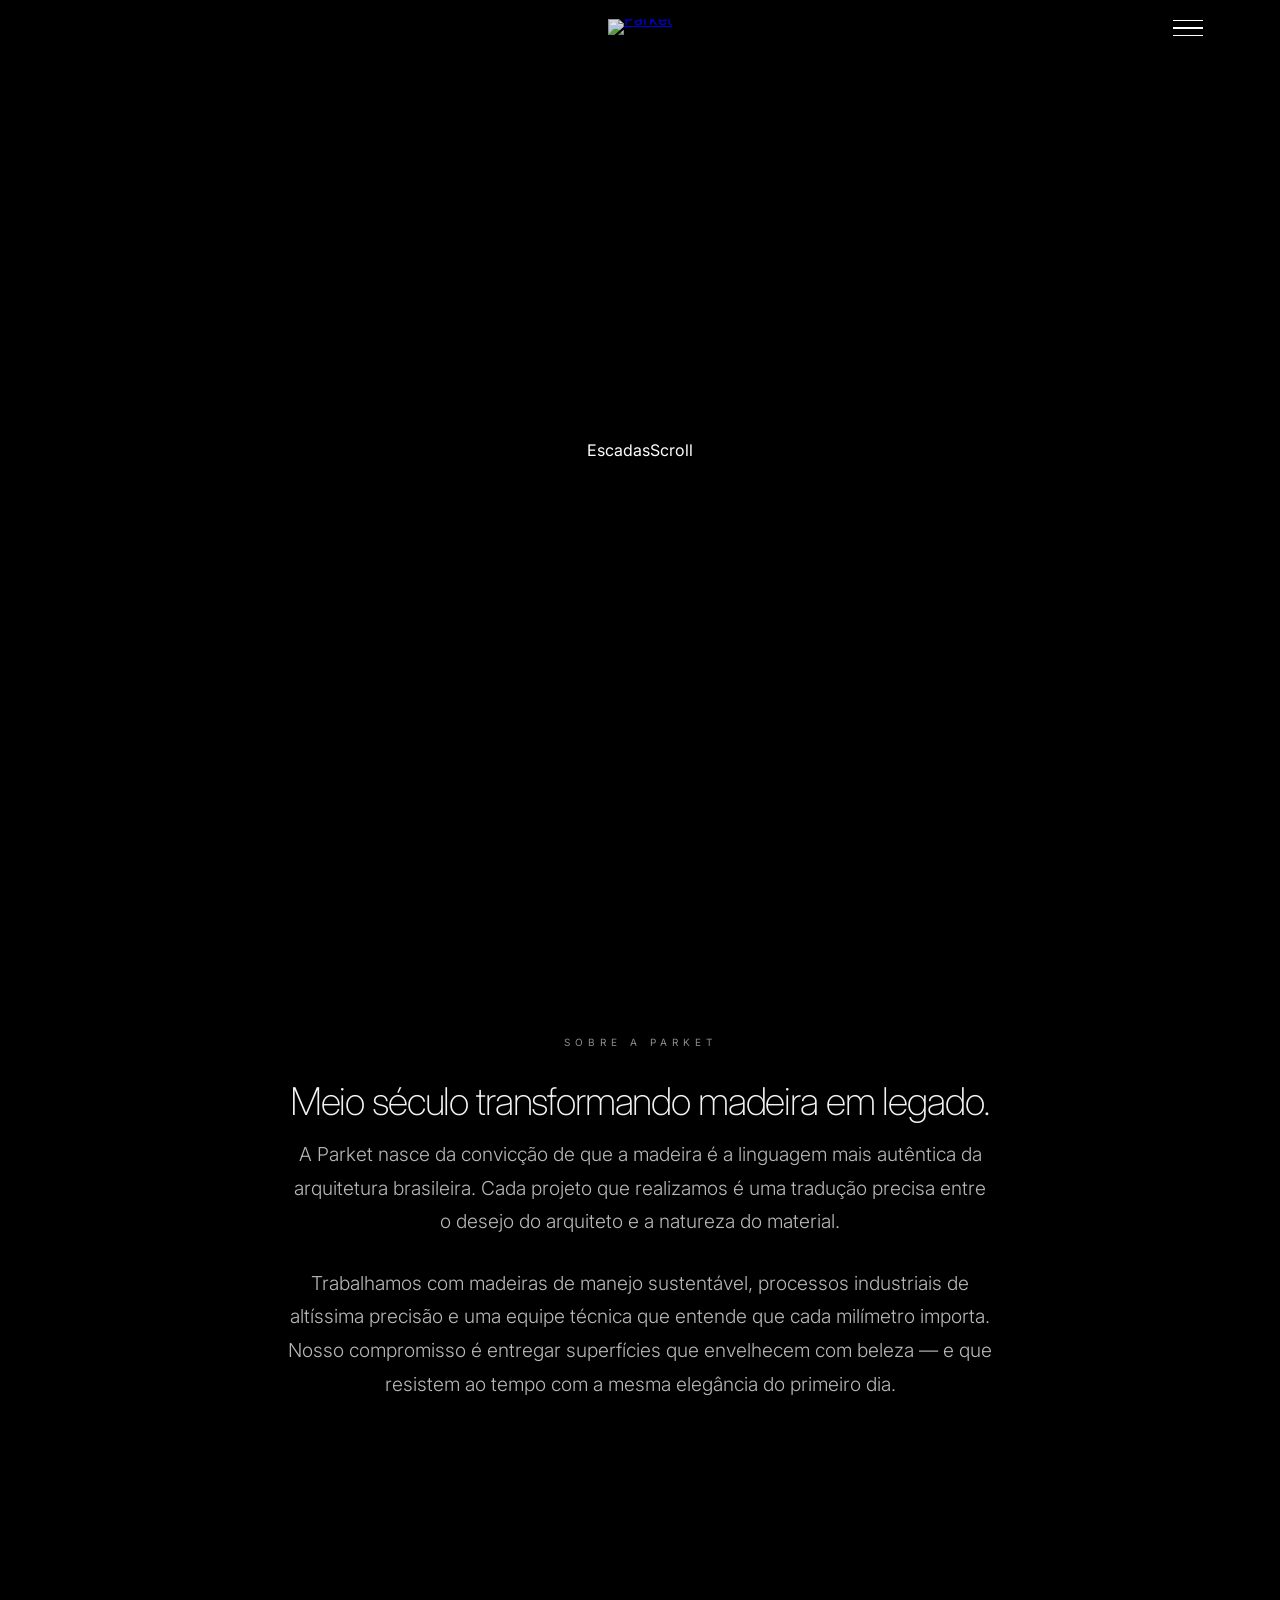
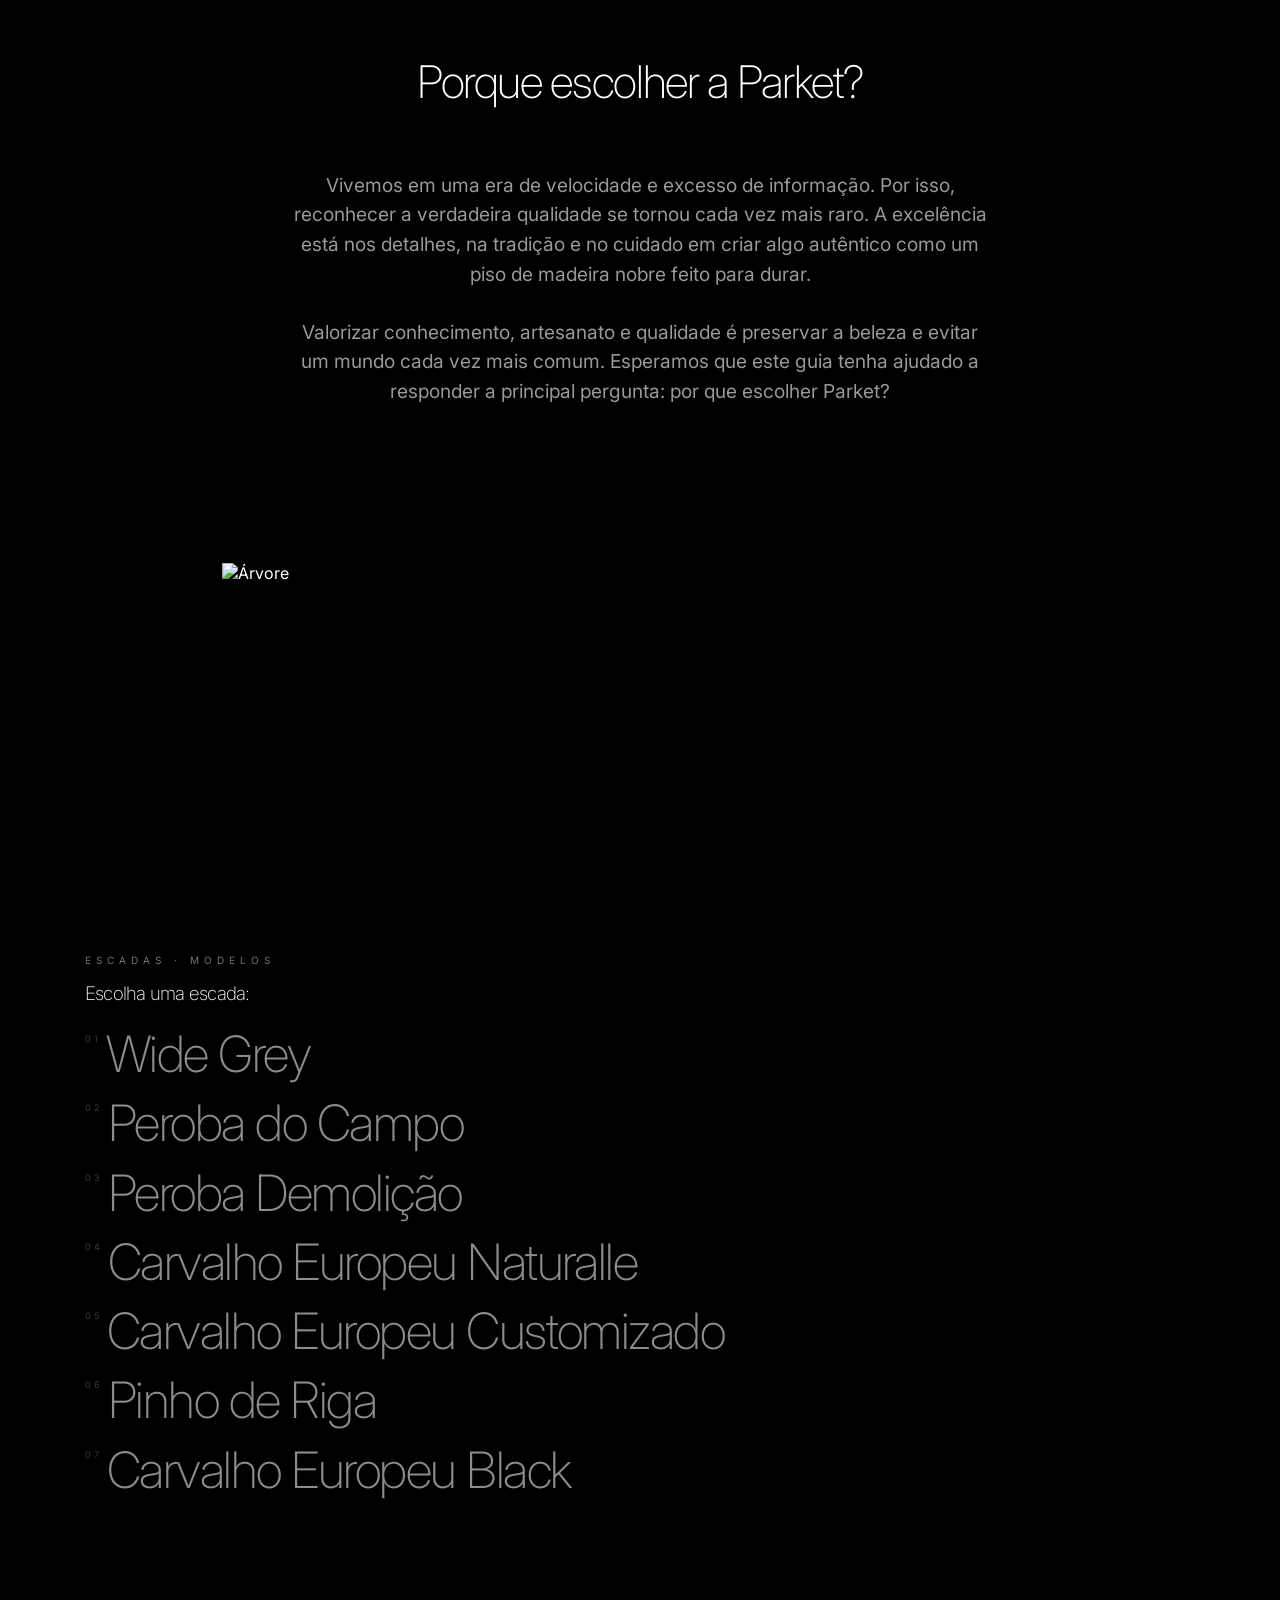
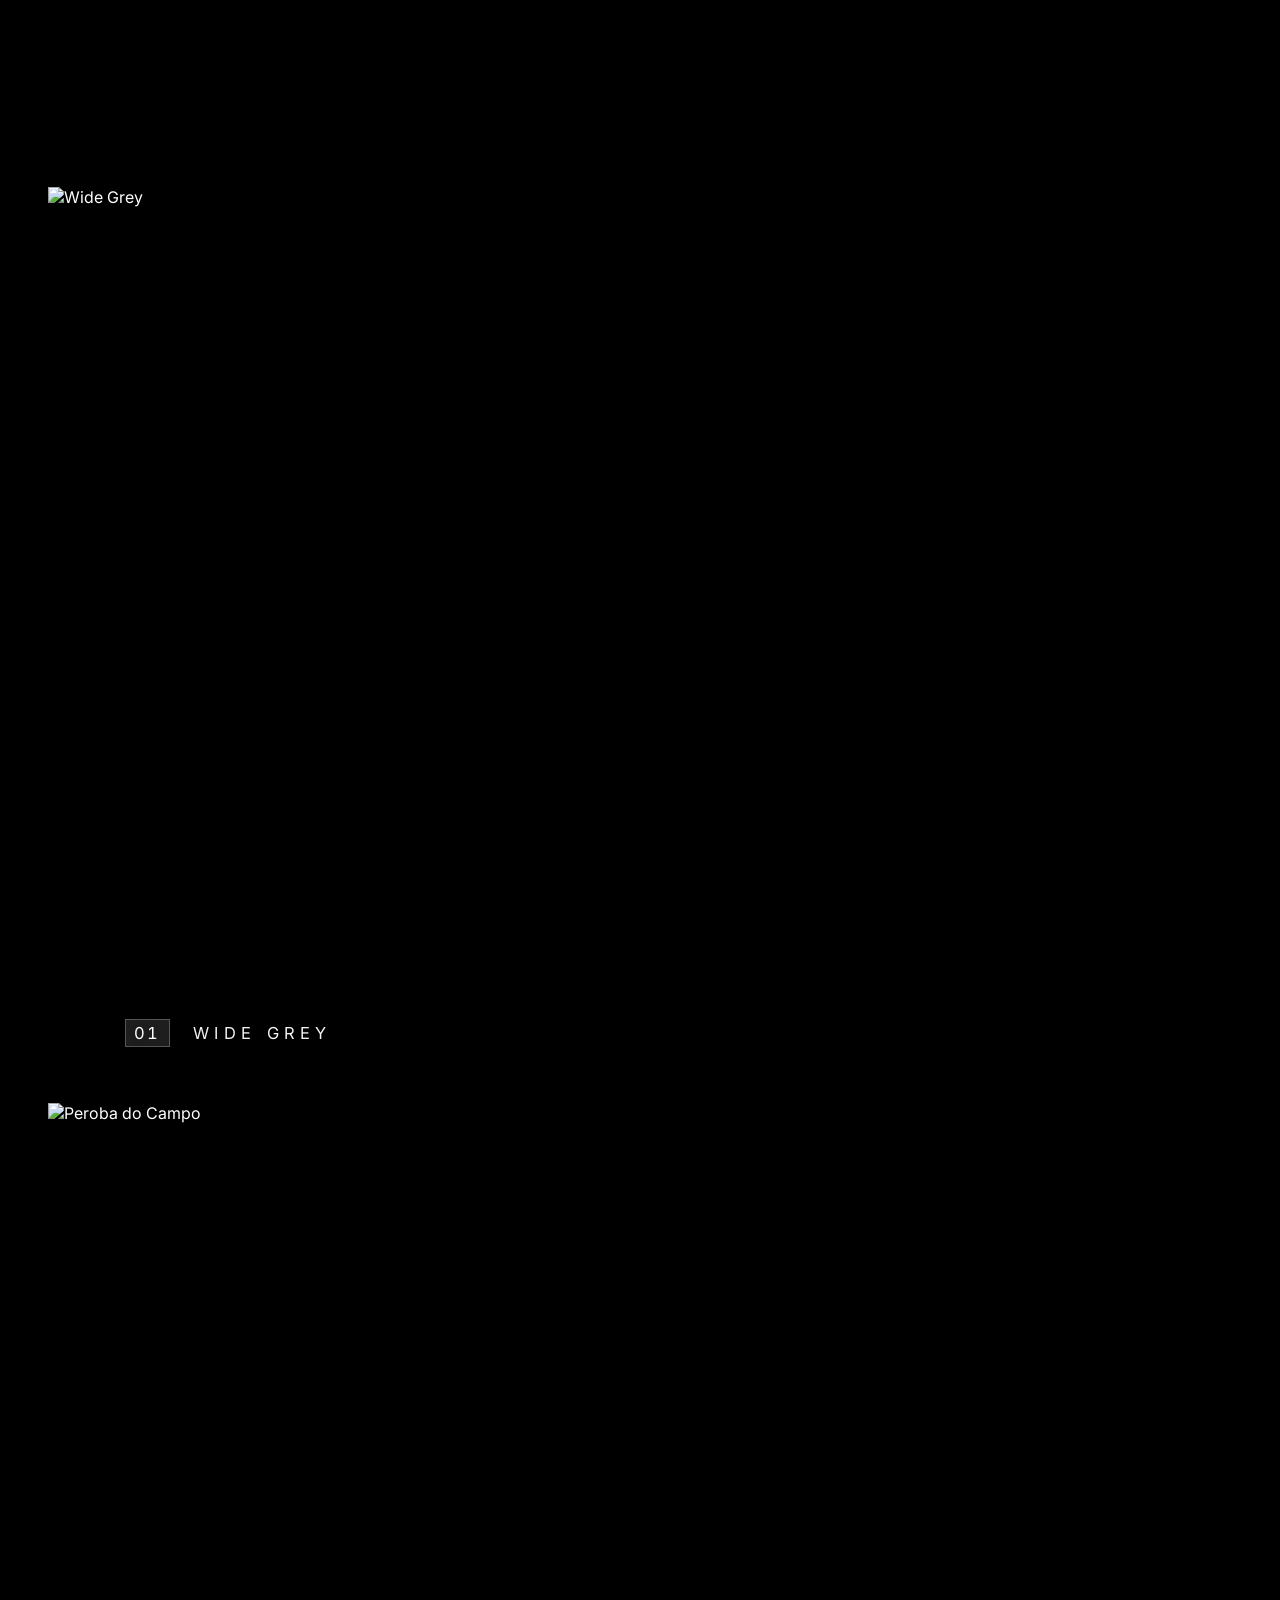
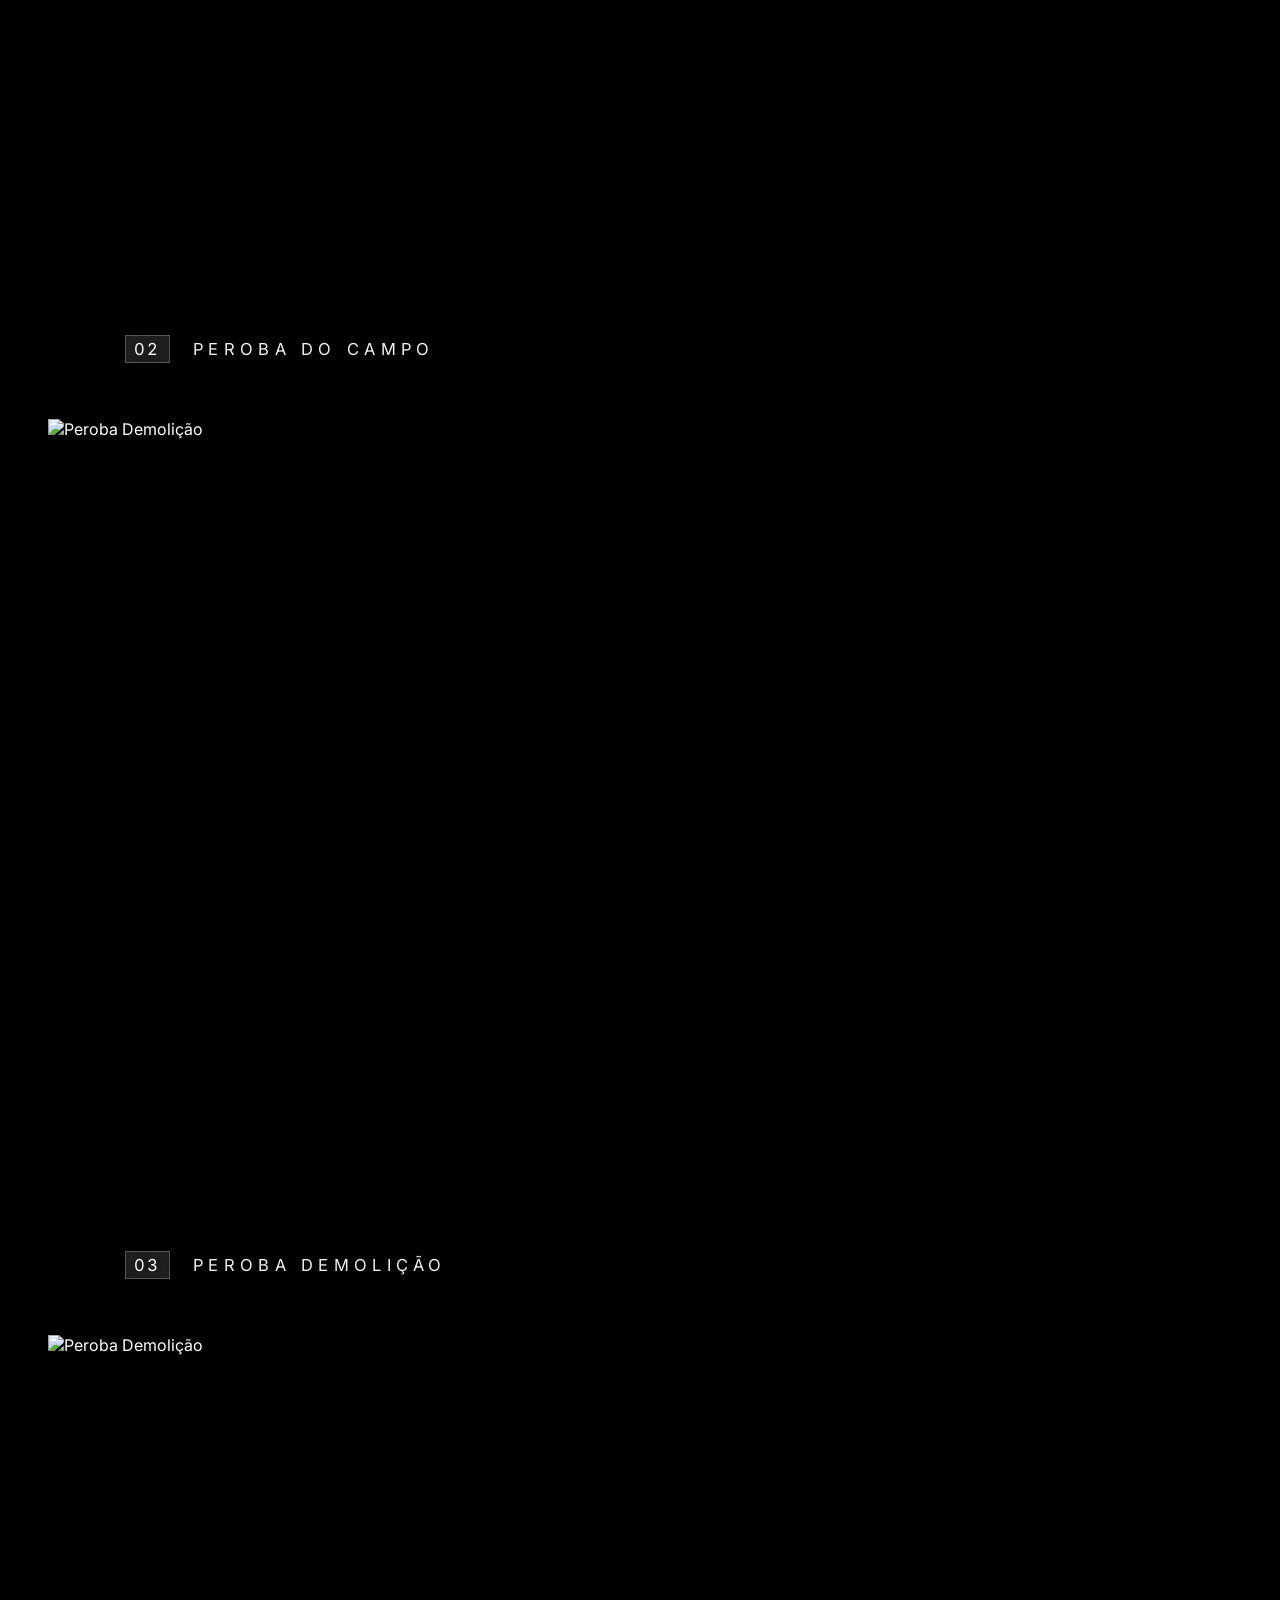
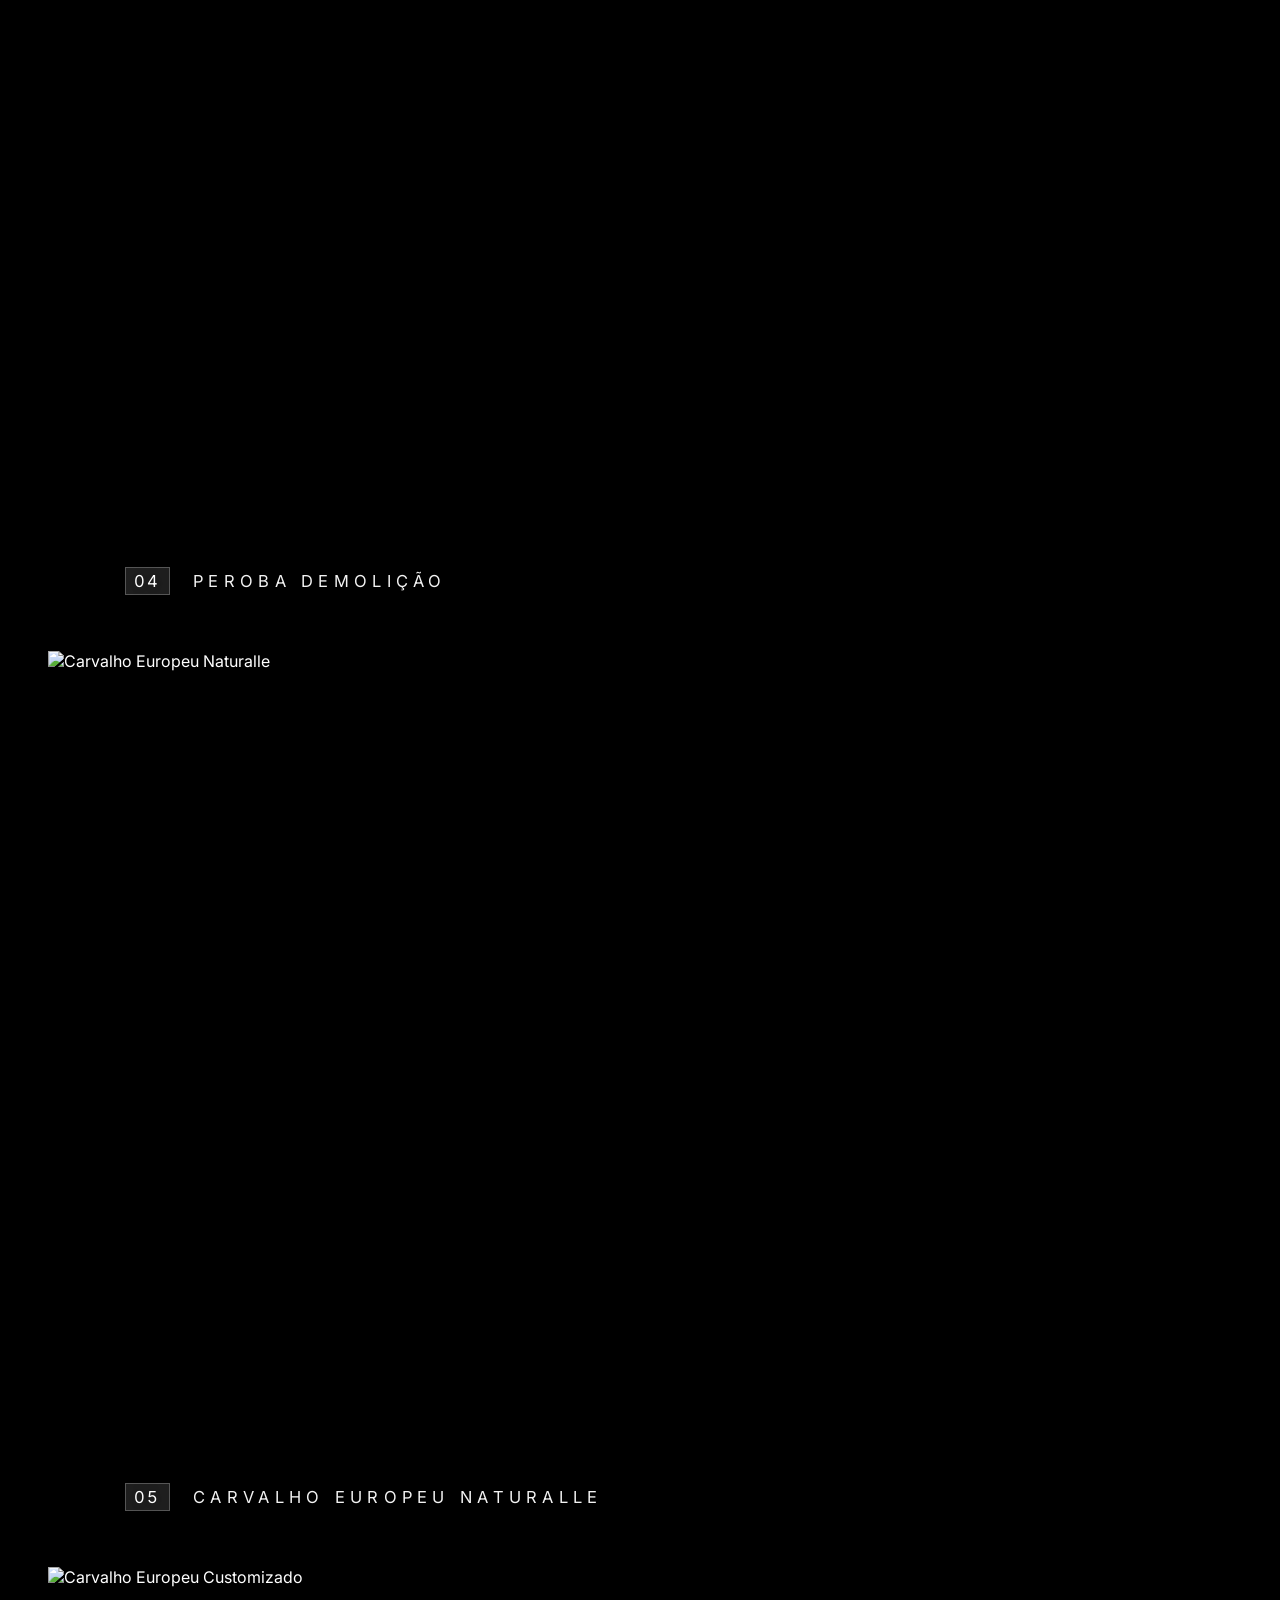
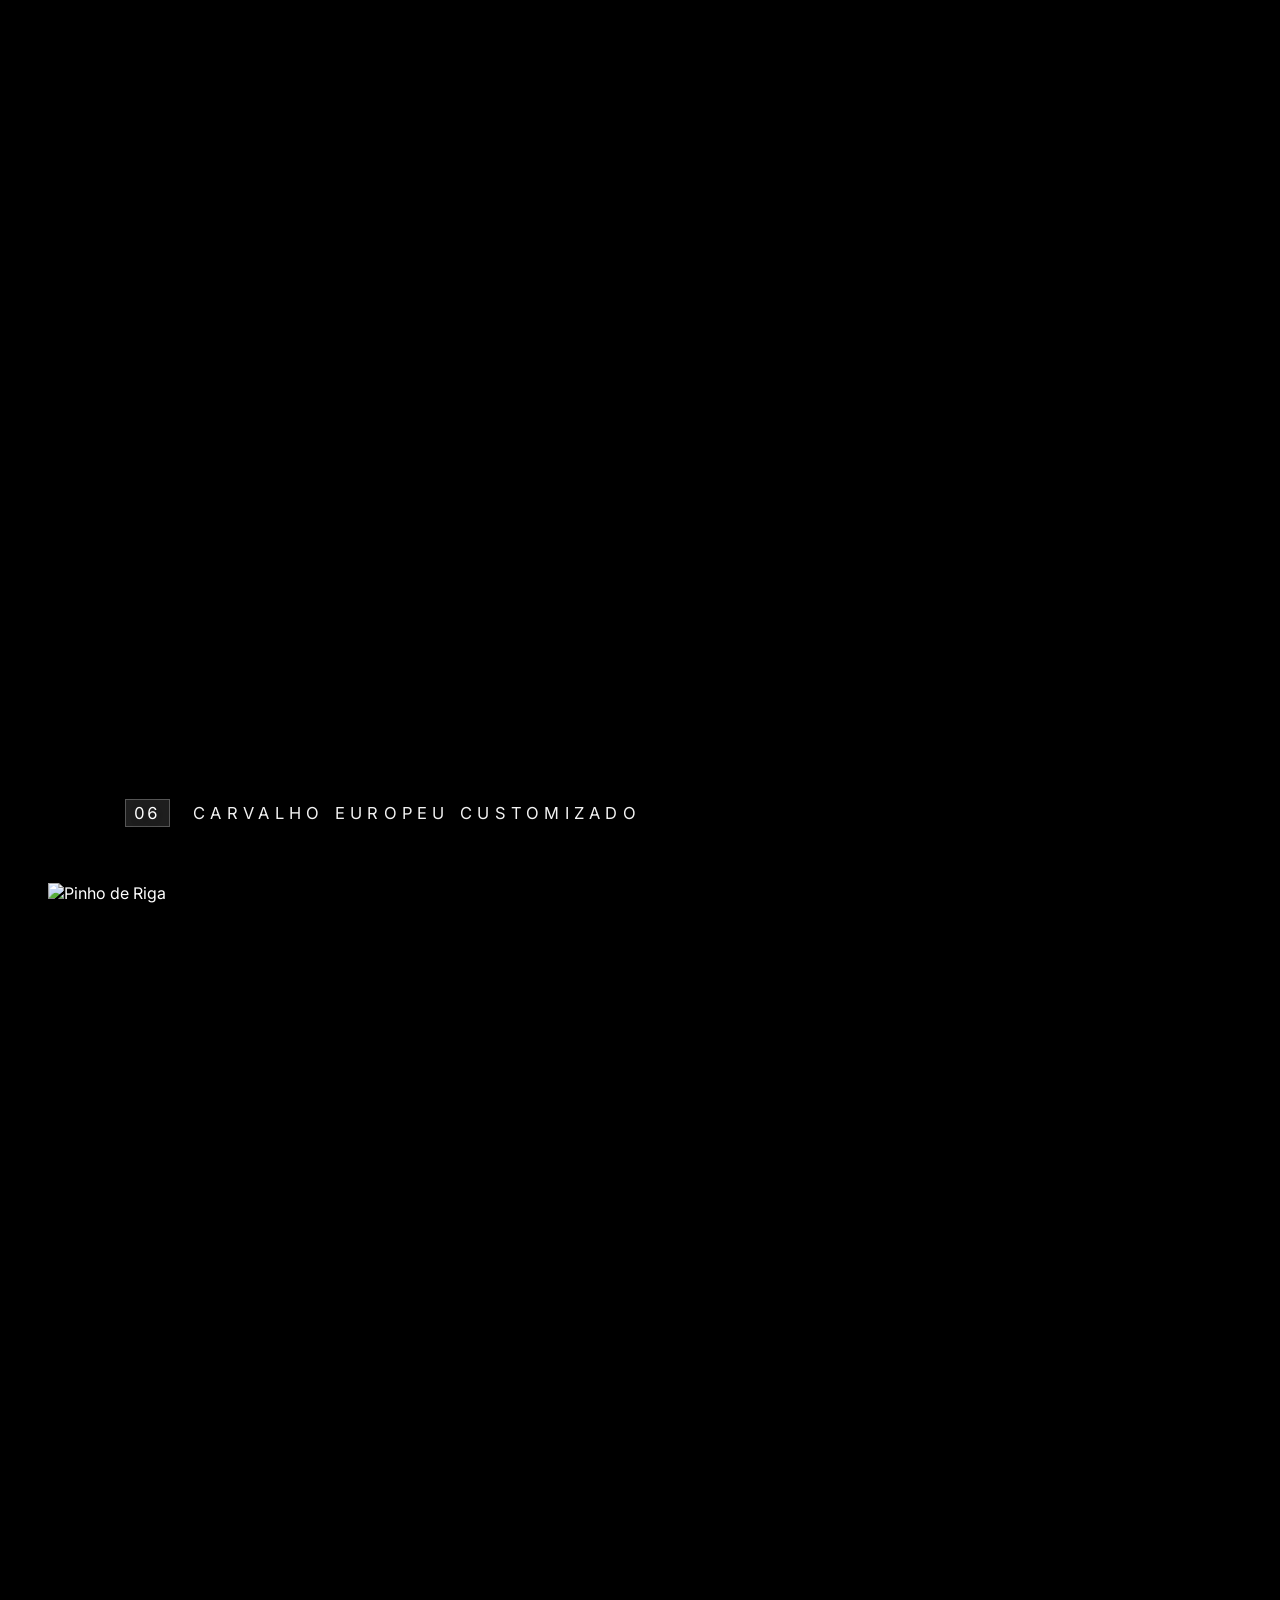
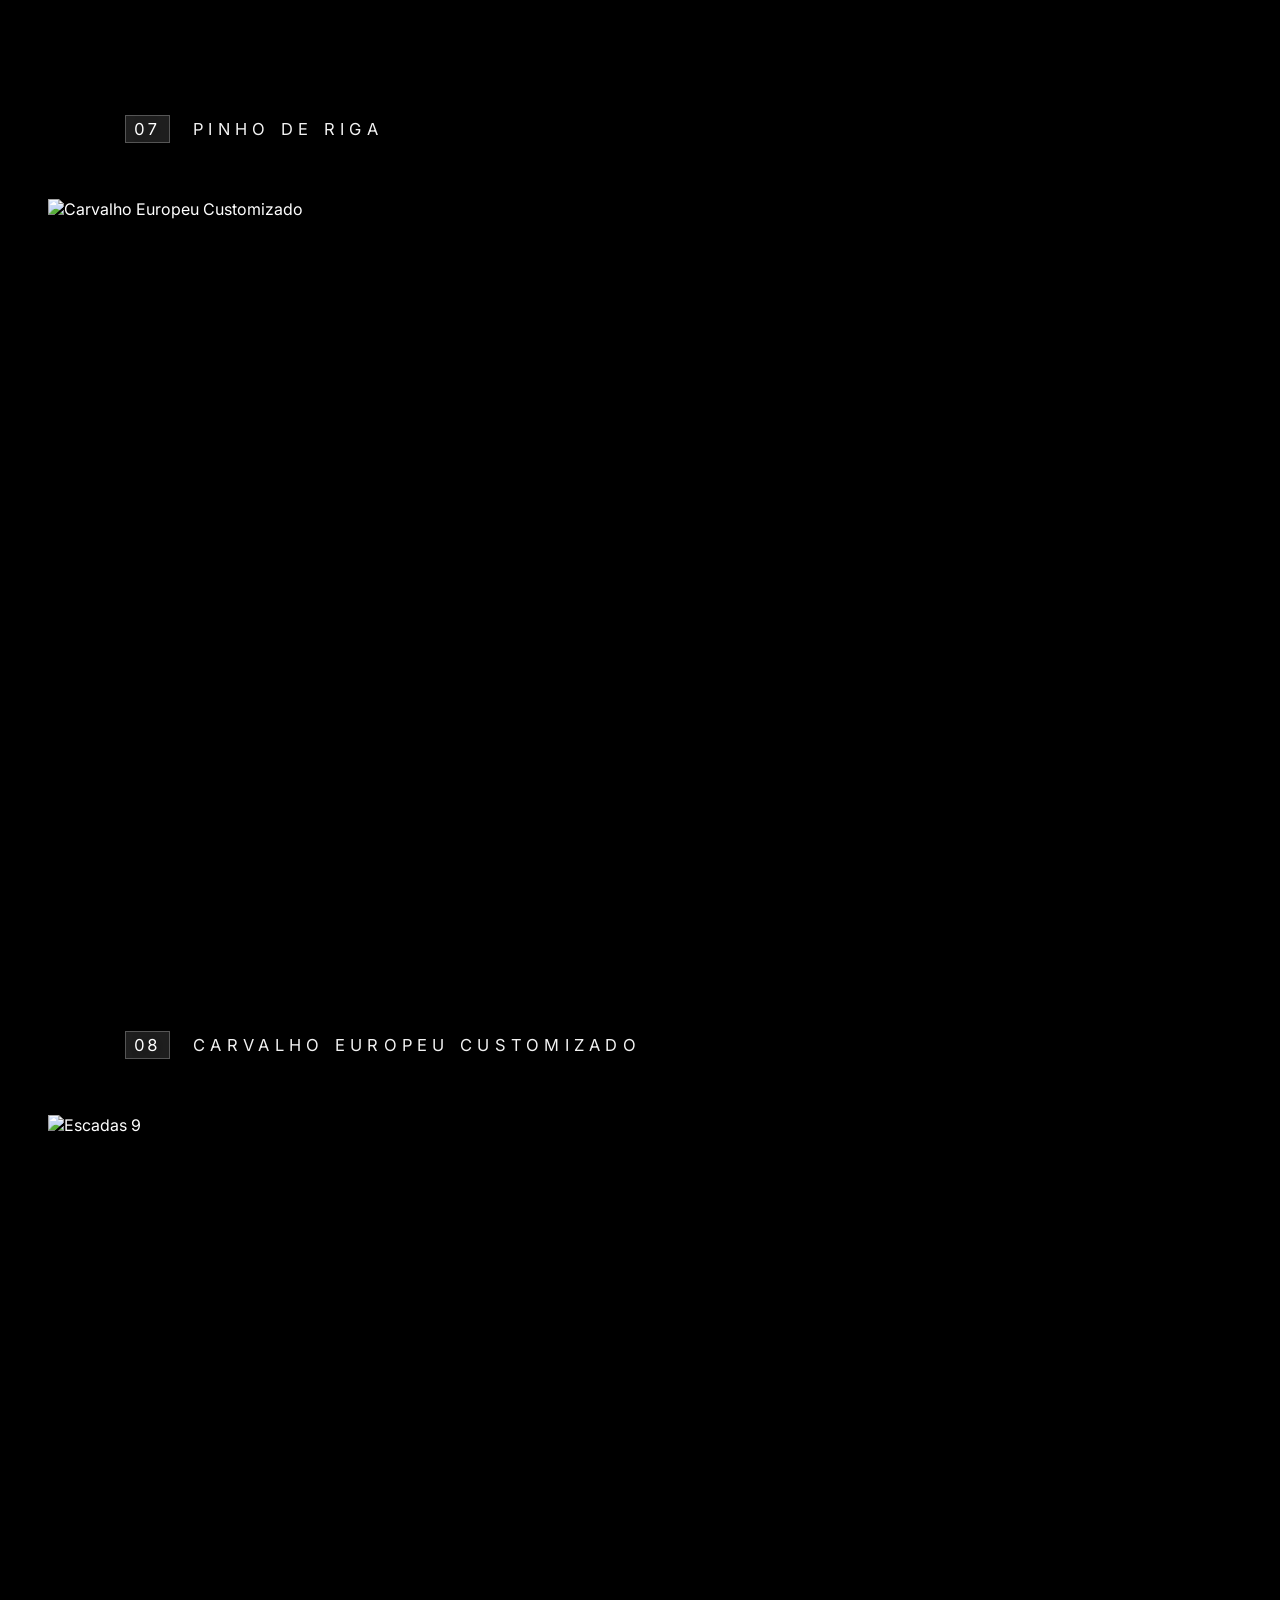
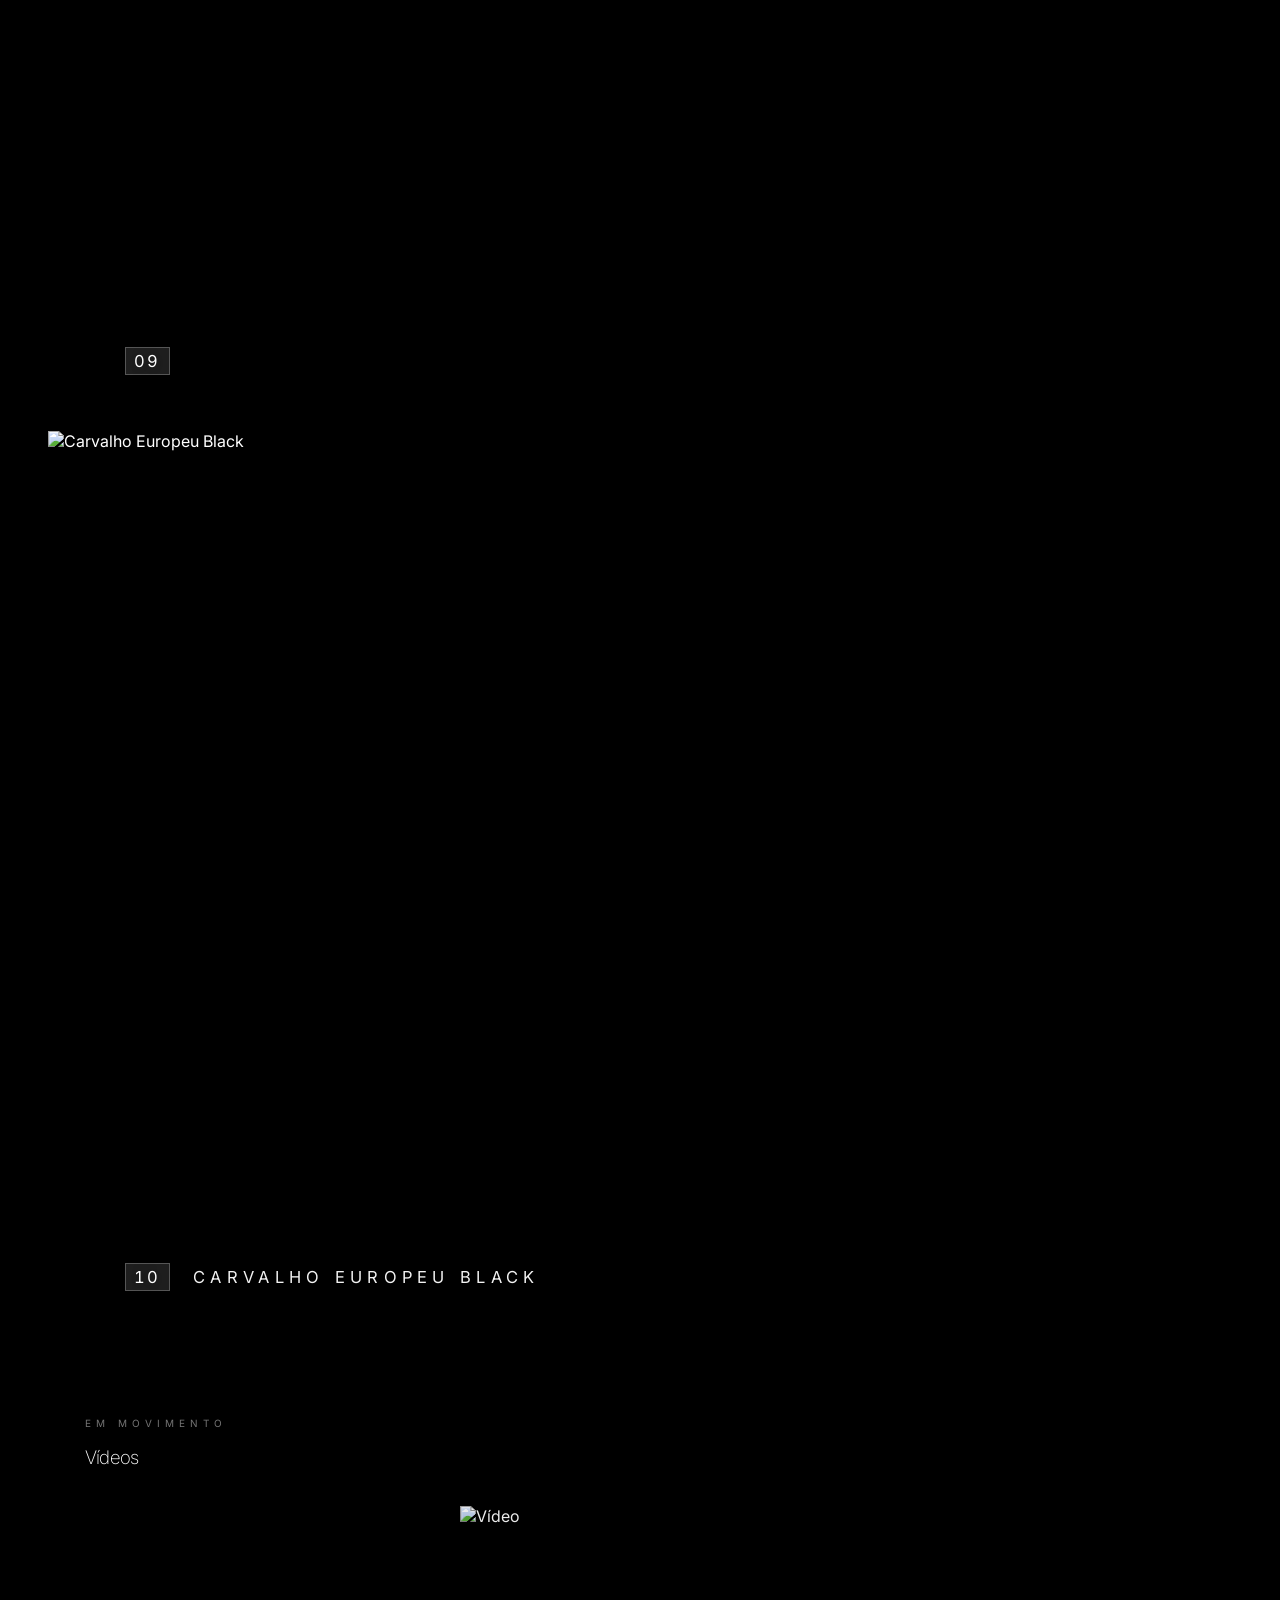
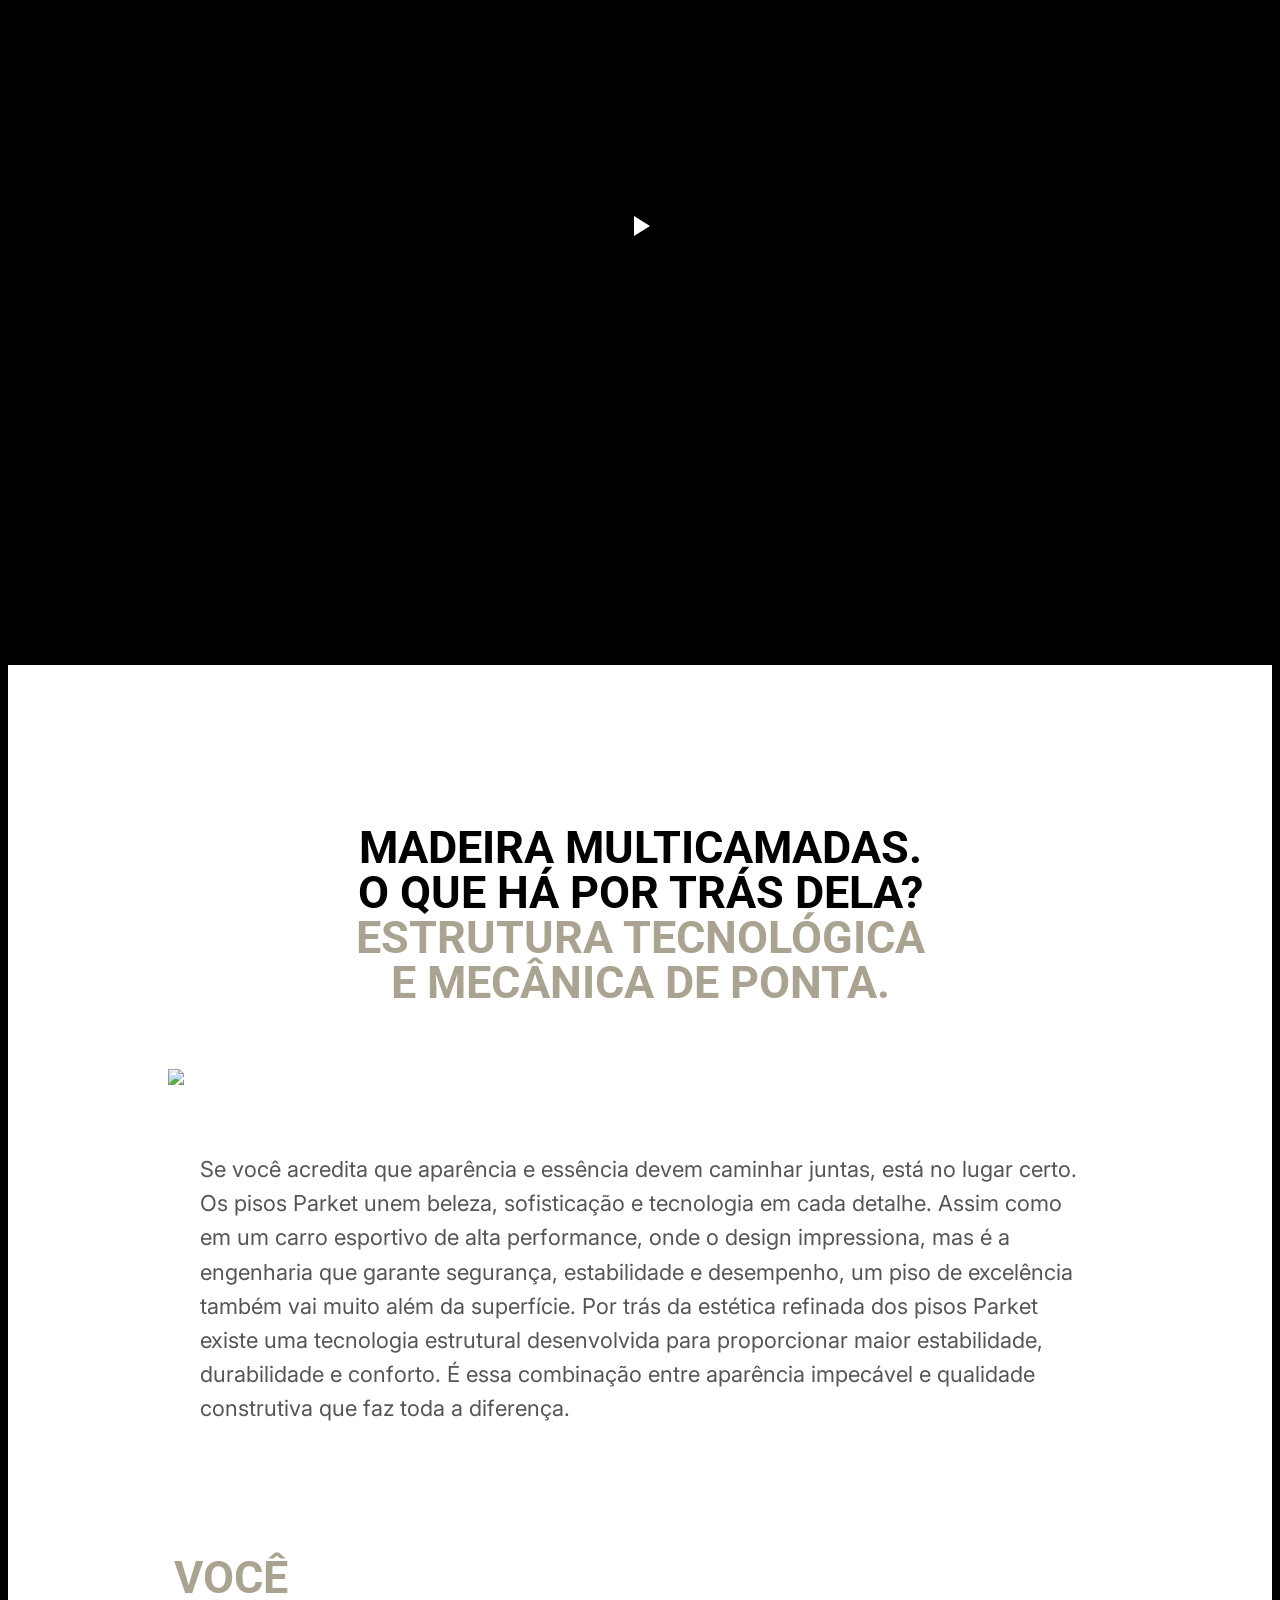
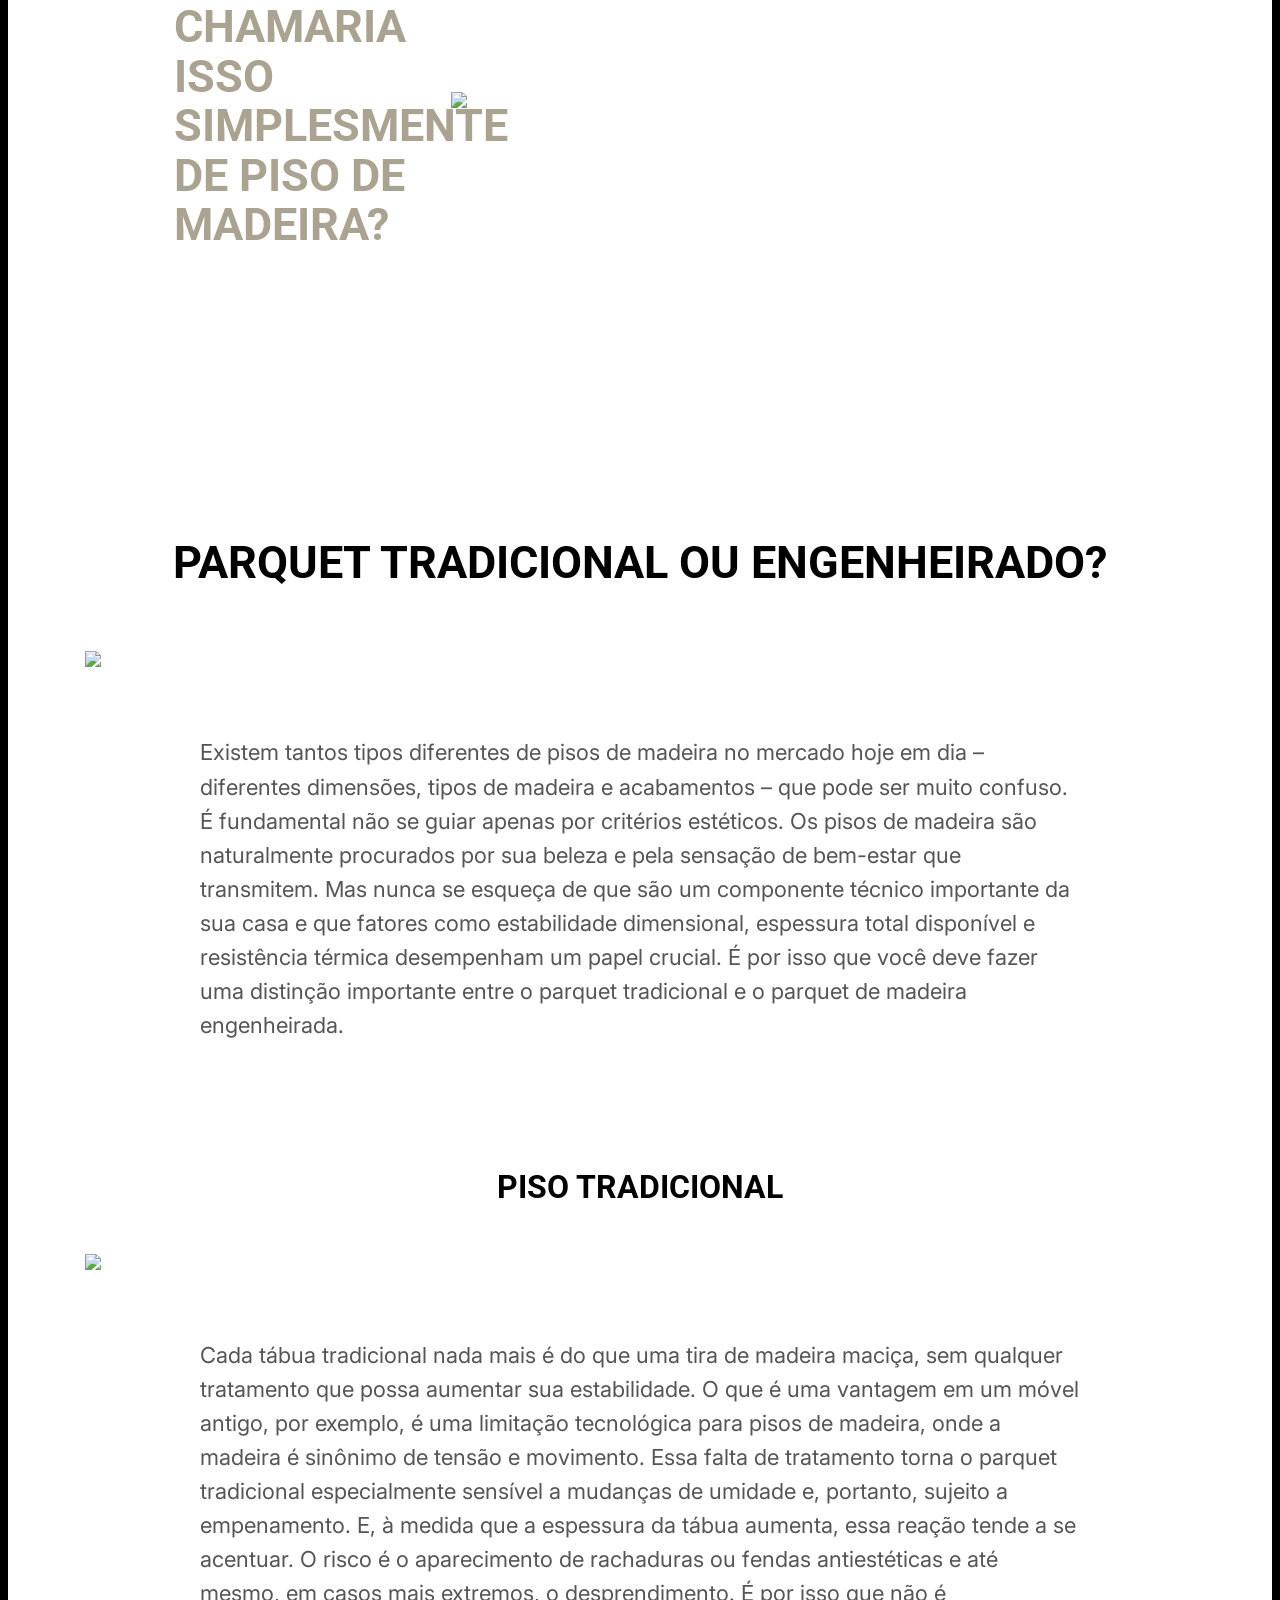
==== _backup-pre-redesign/index.html @ 6c856a1b "Primeiro commit" ====
<!DOCTYPE html>
<html class="dark" lang="pt-BR">

<head>
  <meta charset="utf-8">
  <meta content="width=device-width, initial-scale=1.0" name="viewport">
  <title>Parket — Catálogo</title>
  <link rel="preconnect" href="https://fonts.googleapis.com">
  <link rel="preconnect" href="https://fonts.gstatic.com" crossorigin>
  <link rel="preconnect" href="https://parket.com.br">
  <link rel="preconnect" href="https://cdn.tailwindcss.com">
  <link rel="preload" as="image" href="autoload/Hero.webp">
  <script src="https://cdn.tailwindcss.com?plugins=forms,container-queries"></script>
  <link href="https://fonts.googleapis.com/css2?family=Inter:wght@100;200;300;400;500;600;700;800;900&display=swap" rel="stylesheet">
  <link href="https://fonts.googleapis.com/css2?family=Roboto:wght@300;400;500;700&display=swap" rel="stylesheet">
  <link href="https://fonts.googleapis.com/css2?family=Material+Symbols+Outlined:wght,FILL@100..700,0..1&display=swap" rel="stylesheet">
  <script src="assets/js/components.js"></script>
  <parket-seo is-main></parket-seo>
  <script>
    tailwind.config = {
      darkMode: "class",
      theme: {
        extend: {
          borderRadius: { "DEFAULT": "0", "lg": "0", "xl": "0", "full": "9999px" },
          colors: { "surface": "#131313", "background": "#000000", "primary": "#ffffff" },
          fontFamily: { "headline": ["Inter"], "body": ["Inter"], "label": ["Inter"] }
        }
      }
    }
  </script>
  <link rel="stylesheet" href="catalogo.css">
</head>

<body class="antialiased selection:bg-white selection:text-black">

  <parket-nav return-url="index.html" return-text=""></parket-nav>

  <!-- Nav bar fixa transparente -->
  <header class="topbar">
    <button id="menu-toggle" class="menu-toggle" type="button" aria-label="Abrir menu" aria-expanded="false">
      <span></span><span></span><span></span>
    </button>
    <a href="#" class="topbar-logo-link" aria-label="Parket">
      <img decoding="async" src="logo-parket.webp" alt="Parket" class="topbar-logo">
    </a>
  </header>

  <!-- Menu de coleções (aberto pelo hambúrguer) -->
  <nav id="menu-overlay" class="menu-overlay" aria-hidden="true" aria-label="Coleções">
    <span class="menu-overlay-label">Coleções</span>
    <ul id="menu-list" class="menu-list"></ul>
  </nav>

  <!-- Side index (right) -->
  <nav id="side-index" class="side-index" aria-label="Índice"></nav>

  <!-- Floating actions -->
  <button id="back-to-top" class="floating-action" type="button" aria-label="Voltar ao topo">
    <span class="material-symbols-outlined">arrow_upward</span>
  </button>

  <!-- ─── HERO ─── -->
  <section id="hero-viewport">
    <div id="hero-sticky">
      <div id="hero-bg" style="background-image: url('autoload/Hero.webp');"></div>
      <div id="hero-content" class="text-center">
        <span class="font-label uppercase tracking-[0.6em] text-[15px] text-white/50">Coleção 2026</span>
      </div>
      <div class="absolute bottom-12 left-1/2 -translate-x-1/2 flex flex-col items-center gap-4 opacity-50">
        <span class="font-label text-[11px] uppercase tracking-[0.4em]">Scroll</span>
        <div class="w-[1px] h-12 bg-gradient-to-b from-white to-transparent"></div>
      </div>
    </div>
  </section>

  <!-- ─── SOBRE A PARKET ─── -->
  <section id="sobre" class="sobre-section">
    <div class="sobre-content">
      <span class="eyebrow fade-up">Sobre a Parket</span>
      <h2 class="sobre-headline fade-up" style="transition-delay: 0.08s">
        Meio século transformando madeira em legado.
      </h2>
      <p class="sobre-text fade-up" style="transition-delay: 0.16s">
        A Parket nasce da convicção de que a madeira é a linguagem mais autêntica da
        arquitetura brasileira. Cada projeto que realizamos é uma tradução precisa entre
        o desejo do arquiteto e a natureza do material.
      </p>
      <p class="sobre-text fade-up" style="transition-delay: 0.24s">
        Trabalhamos com madeiras de manejo sustentável, processos industriais de altíssima
        precisão e uma equipe técnica que entende que cada milímetro importa. Nosso compromisso
        é entregar superfícies que envelhecem com beleza — e que resistem ao tempo com a mesma
        elegância do primeiro dia.
      </p>
    </div>
  </section>

  <!-- ─── PORQUE ESCOLHER A PARKET ─── -->
  <section id="porque-escolher" class="porque-section">
    <div class="porque-inner">
      <h2 class="porque-title fade-up">Porque escolher a <span translate="no" class="notranslate">Parket</span>?</h2>
      <div class="multicamadas-text">
        <p class="fade-up" style="font-size: 19.2px; text-align: center; max-width: 44rem; margin: 0 auto 1.75rem;">Vivemos em uma era de velocidade e excesso de informação. Por isso, reconhecer a verdadeira qualidade se tornou cada vez mais raro. A excelência está nos detalhes, na tradição e no cuidado em criar algo autêntico como um piso de madeira nobre feito para durar.</p>
        <p class="fade-up" style="font-size: 19.2px; text-align: center; max-width: 44rem; margin: 0 auto 1.75rem;">Valorizar conhecimento, artesanato e qualidade é preservar a beleza e evitar um mundo cada vez mais comum. Esperamos que este guia tenha ajudado a responder a principal pergunta: por que escolher <span translate="no" class="notranslate">Parket</span>?</p>
      </div>
    </div>
  </section>

  <!-- ─── ARVORE ─── -->
  <section id="arvore" class="arvore-section">
    <img src="imagens descritivas/Arvore.png" alt="Árvore" class="arvore-img fade-up" data-mouse-parallax="40" loading="eager" decoding="async">
  </section>

  <!-- ─── ESCOLHA UM PRODUTO ─── -->
  <section id="products-index" class="index-block">
    <div class="w-full max-w-screen-xl mx-auto">
      <span class="eyebrow block mb-10 fade-up">Índice</span>
      <h2 class="display-title text-[clamp(1.5rem,3vw,2.4rem)] mb-14 text-white/70 fade-up" style="transition-delay: 0.05s">
        Escolha um produto:
      </h2>
      <nav id="products-nav" class="index-list fade-up" style="transition-delay: 0.12s"></nav>
    </div>
  </section>

  <!-- ─── PRODUCT SECTIONS (injected) ─── -->
  <main id="products" class="relative z-10 bg-black"></main>

  <!-- ─── MADEIRA MULTICAMADAS ─── -->
  <section id="multicamadas" class="multicamadas-section">
    <div class="multicamadas-inner">
      <p class="multicamadas-line fade-up">Madeira multicamadas.</p>
      <p class="multicamadas-line fade-up">O que há por trás dela?</p>
      <p class="multicamadas-line multicamadas-accent fade-up">Estrutura tecnológica</p>
      <p class="multicamadas-line multicamadas-accent fade-up">e mecânica de ponta.</p>
      <img src="imagens descritivas/Camadas.png" alt="Madeira multicamadas" class="multicamadas-img fade-up" data-mouse-parallax="40" loading="lazy" decoding="async">
      <div class="multicamadas-text">
        <p class="fade-up">Se você acredita que aparência e essência devem caminhar juntas, está no lugar certo. Os pisos <span translate="no" class="notranslate">Parket</span> unem beleza, sofisticação e tecnologia em cada detalhe. Assim como em um carro esportivo de alta performance, onde o design impressiona, mas é a engenharia que garante segurança, estabilidade e desempenho, um piso de excelência também vai muito além da superfície. Por trás da estética refinada dos pisos <span translate="no" class="notranslate">Parket</span> existe uma tecnologia estrutural desenvolvida para proporcionar maior estabilidade, durabilidade e conforto. É essa combinação entre aparência impecável e qualidade construtiva que faz toda a diferença.</p>
      </div>
    </div>

    <div class="camadas-block" data-mouse-parallax-host>
      <div class="camadas-text" data-mouse-parallax="40">
        <p class="camadas-line fade-up">Você chamaria</p>
        <p class="camadas-line fade-up">isso</p>
        <p class="camadas-line fade-up">simplesmente</p>
        <p class="camadas-line fade-up">de piso de madeira?</p>
      </div>
      <div class="camadas-img-wrap">
        <img src="CAMADAS MADEIRAS.png" alt="Camadas madeiras" class="camadas-img fade-up" data-mouse-parallax="-50" loading="lazy" decoding="async">
        <img src="PLANTAS.png" alt="" aria-hidden="true" class="camadas-plantas fade-up" data-mouse-parallax="-50" loading="lazy" decoding="async">
      </div>
    </div>
  </section>

  <!-- ─── PARQUET TRADICIONAL OU ENGENHEIRADO ─── -->
  <section id="tradicional-engenheirado" class="tradicional-section">
    <div class="tradicional-inner">
      <h2 class="tradicional-title fade-up">Parquet tradicional ou engenheirado?</h2>
      <img src="madeira.png" alt="Comparativo parquet tradicional vs engenheirado" class="tradicional-img fade-up" data-mouse-parallax="30" loading="lazy" decoding="async">
      <div class="multicamadas-text">
        <p class="fade-up">Existem tantos tipos diferentes de pisos de madeira no mercado hoje em dia – diferentes dimensões, tipos de madeira e acabamentos – que pode ser muito confuso. É fundamental não se guiar apenas por critérios estéticos. Os pisos de madeira são naturalmente procurados por sua beleza e pela sensação de bem-estar que transmitem. Mas nunca se esqueça de que são um componente técnico importante da sua casa e que fatores como estabilidade dimensional, espessura total disponível e resistência térmica desempenham um papel crucial. É por isso que você deve fazer uma distinção importante entre o parquet tradicional e o parquet de madeira engenheirada.</p>
      </div>

      <div class="tradicional-sub">
        <h3 class="tradicional-subtitle fade-up">Piso tradicional</h3>
        <img src="estavel.png" alt="Parquet tradicional" class="tradicional-img fade-up" data-mouse-parallax="30" loading="lazy" decoding="async">
        <div class="multicamadas-text">
          <p class="fade-up">Cada tábua tradicional nada mais é do que uma tira de madeira maciça, sem qualquer tratamento que possa aumentar sua estabilidade. O que é uma vantagem em um móvel antigo, por exemplo, é uma limitação tecnológica para pisos de madeira, onde a madeira é sinônimo de tensão e movimento. Essa falta de tratamento torna o parquet tradicional especialmente sensível a mudanças de umidade e, portanto, sujeito a empenamento. E, à medida que a espessura da tábua aumenta, essa reação tende a se acentuar. O risco é o aparecimento de rachaduras ou fendas antiestéticas e até mesmo, em casos mais extremos, o desprendimento. É por isso que não é recomendado o uso com sistemas de aquecimento de piso e em ambientes sensíveis.</p>
        </div>
      </div>

      <div class="tradicional-sub">
        <h3 class="tradicional-subtitle fade-up">Piso Engenheirado</h3>
        <img src="Engenheirado.png" alt="Parquet engenheirado" class="tradicional-img fade-up" data-mouse-parallax="30" loading="lazy" decoding="async">
        <div class="multicamadas-text">
          <p class="fade-up">O piso engenheirado é feito 100% de madeira pura, com uma estrutura desenvolvida para unir beleza e desempenho. Sua camada superior valoriza a aparência natural da madeira, enquanto a base proporciona maior estabilidade e resistência às variações de umidade. Essa tecnologia permite o uso de tábuas maiores, oferecendo mais sofisticação estética e melhor desempenho técnico em diferentes aplicações.</p>
        </div>
      </div>

      <div class="tradicional-sub">
        <h3 class="tradicional-subtitle fade-up">Como o piso de madeira reage?</h3>
        <img src="Sol.png" alt="Reação da madeira à umidade e temperatura" class="tradicional-img is-small fade-up" data-mouse-parallax="30" loading="lazy" decoding="async">
        <div class="multicamadas-text">
          <p class="fade-up">A madeira é um elemento vivo e, como tal, sensível, reagindo constantemente ao ambiente circundante. É especialmente sensível às variações de umidade e, até certo ponto, adapta-se, ajustando-se lenta e imperceptivelmente por meio de uma série de movimentos que, a longo prazo, alteram suas dimensões. É fácil perceber como essa resposta natural pode ser um problema quando utilizada em pisos, que estão regularmente sujeitos a grandes variações de temperatura em extensas superfícies, além de frequentemente estarem úmidos. Felizmente, pesquisas trouxeram soluções para esse problema. Com a evolução dos pisos engenheirados modernos, madeira e segurança finalmente podem coexistir em perfeita harmonia.</p>
        </div>
      </div>
    </div>
  </section>

  <!-- ─── GUIA TÉCNICO (oculto temporariamente — reativar removendo o atributo hidden) ─── -->
  <section hidden class="relative z-20 bg-black text-white">
    <div class="px-12 max-w-screen-2xl mx-auto pt-32 pb-32">
      <div class="border-t border-white/10 pt-16">
        <span class="eyebrow block mb-6">Guia Técnico</span>
        <h2 class="display-title text-[clamp(2.5rem,4vw,5rem)] mb-20 max-w-3xl">Madeira, um material vivo</h2>

        <div class="grid grid-cols-1 md:grid-cols-2 gap-x-20 gap-y-20">
          <div class="flex flex-col gap-20">
            <div class="fade-up">
              <div class="w-fit">
                <div class="flex items-center gap-2 mb-6">
                  <div class="w-[40.8px] h-[40.8px] md:w-12 md:h-12 rounded-full border border-white/10" style="background:#3a2414;"></div>
                  <div class="w-[40.8px] h-[40.8px] md:w-12 md:h-12 rounded-full border border-white/10" style="background:#5c3a22;"></div>
                  <div class="w-[40.8px] h-[40.8px] md:w-12 md:h-12 rounded-full border border-white/10" style="background:#7d5536;"></div>
                  <div class="w-[40.8px] h-[40.8px] md:w-12 md:h-12 rounded-full border border-white/10" style="background:#9a7758;"></div>
                  <div class="w-[40.8px] h-[40.8px] md:w-12 md:h-12 rounded-full border border-white/10" style="background:#b69c82;"></div>
                  <div class="w-[40.8px] h-[40.8px] md:w-12 md:h-12 rounded-full border border-white/10" style="background:#d0bba5;"></div>
                  <div class="w-[40.8px] h-[40.8px] md:w-12 md:h-12 rounded-full border border-white/10" style="background:#ead8c3;"></div>
                </div>
                <div class="flex items-center justify-between text-[8.5px] md:text-[10px] uppercase tracking-[0.3em] text-white/40">
                  <span>Escuro</span><span>Claro</span>
                </div>
              </div>
            </div>

            <div class="fade-up">
              <h3 class="font-label uppercase tracking-[0.3em] text-[10px] text-white/50 mb-6 flex items-center gap-2">
                <span class="w-1 h-1 bg-white/50 rounded-full"></span> Cor
              </h3>
              <div class="text-white/50 text-sm font-light leading-relaxed space-y-4 max-w-xl">
                <p>A cor da madeira vem dos extrativos que ela contém. A exposição ao ar e à luz modifica esses extrativos, transformando a cor original do parquete ao longo do tempo. Espécies tropicais, por conterem mais extrativos, evoluem para marrons mais escuros.</p>
                <p>Iroko e Parket apresentam as mudanças mais intensas — tábuas originalmente semelhantes podem assumir tonalidades distintas. O Teak varia bastante no início mas se uniformiza com o tempo; o Wengé mantém boa estabilidade de cor.</p>
                <p>Com a luz, a madeira tende ao amarelo, mesmo em acabamentos pigmentados. Exposição solar direta e intensa pode causar descoloração — recomenda-se o uso de cortinas ou filmes UV nos vidros.</p>
              </div>
            </div>

            <div class="fade-up">
              <h3 class="font-label uppercase tracking-[0.3em] text-[10px] text-white/50 mb-6 flex items-center gap-2">
                <span class="w-1 h-1 bg-white/50 rounded-full"></span> Grão Prateado
              </h3>
              <div class="text-white/50 text-sm font-light leading-relaxed space-y-4 max-w-xl">
                <p>Tábuas cortadas em seção radial do tronco apresentam grão reto e reflexos iridescentes — o chamado grão prateado, historicamente valorizado como indicador de qualidade e prestígio.</p>
                <p>A madeira é um material vivo, influenciado por luz, temperatura, umidade e uso. Além da estética, o grão prateado indica melhor desempenho técnico: estabilidade dimensional e impermeabilidade.</p>
              </div>
            </div>
          </div>

          <div class="flex flex-col gap-20">
            <div class="fade-up">
              <h3 class="font-label uppercase tracking-[0.3em] text-[10px] text-white/50 mb-6 flex items-center gap-2">
                <span class="w-1 h-1 bg-white/50 rounded-full"></span> Amostras
              </h3>
              <div class="text-white/50 text-sm font-light leading-relaxed space-y-4 max-w-xl">
                <p>A madeira é um material natural e variegado: cada peça é única. Amostras compostas por poucas tábuas fornecem apenas uma ideia geral do parquete, sem representar fielmente todas as nuances e veios.</p>
                <p>A cor muda com o tempo por exposição à luz e ao ar — um piso recém-instalado pode ter aparência diferente de uma amostra já exposta.</p>
              </div>
            </div>

            <div class="fade-up p-10 flex flex-col items-center" style="background: rgba(255,255,255,0.03); border: 1px solid rgba(255,255,255,0.08);">
              <div class="flex items-center gap-12 mb-4 text-2xl">
                <span>☀️</span><span>🌧️</span>
              </div>
              <div class="flex items-center gap-4 w-full">
                <span class="text-[10px] uppercase tracking-[0.3em] text-white/50 whitespace-nowrap">Clima<br>Seco</span>
                <svg class="w-2.5 h-2.5 text-white/40 flex-shrink-0" viewBox="0 0 10 10" fill="currentColor"><polygon points="8,1 8,9 2,5"/></svg>
                <div class="flex-1 h-12" style="background: linear-gradient(to right, #b98862 0%, #d9ab87 50%, #b98862 100%); clip-path: polygon(0 30%, 100% 10%, 100% 90%, 0 70%);"></div>
                <svg class="w-2.5 h-2.5 text-white/40 flex-shrink-0" viewBox="0 0 10 10" fill="currentColor"><polygon points="2,1 2,9 8,5"/></svg>
                <span class="text-[10px] uppercase tracking-[0.3em] text-white/50 whitespace-nowrap">Clima<br>Úmido</span>
              </div>
              <div class="mt-4 text-[10px] uppercase tracking-[0.3em] text-white/50 flex items-center gap-2">
                <svg class="w-2 h-2" viewBox="0 0 10 10" fill="currentColor"><polygon points="1,2 9,2 5,8"/></svg>
                Retração / Dilatação
                <svg class="w-2 h-2" viewBox="0 0 10 10" fill="currentColor"><polygon points="5,2 9,8 1,8"/></svg>
              </div>
            </div>

            <div class="fade-up">
              <h3 class="font-label uppercase tracking-[0.3em] text-[10px] text-white/50 mb-6 flex items-center gap-2">
                <span class="w-1 h-1 bg-white/50 rounded-full"></span> Condições Climáticas
              </h3>
              <div class="text-white/50 text-sm font-light leading-relaxed space-y-4 max-w-xl">
                <p>A madeira dilata e retrai conforme umidade e temperatura. O ideal é manter o ar entre 15°C e 30°C e a umidade relativa entre 45% e 65% — faixa também ideal para as pessoas — durante e após a instalação.</p>
                <p>No inverno pode ser necessário umidificar o ar. Em pisos com aquecimento, a superfície nunca deve ultrapassar 27°C; evite cobri-la com tapetes grossos que retenham calor.</p>
                <p>Produtos Parket com suporte de compensado de bétula (ver Especificações Técnicas) toleram condições mais severas — umidade a partir de 30% e superfície até 29°C — mantendo a integridade.</p>
              </div>
            </div>
          </div>
        </div>
      </div>
    </div>
  </section>

  <!-- ─── Lightbox ─── -->
  <div id="lightbox">
    <button class="lb-btn lb-close" onclick="closeLightbox()"><span class="material-symbols-outlined">close</span></button>
    <button class="lb-btn lb-prev" onclick="lbPrev()"><span class="material-symbols-outlined">chevron_left</span></button>
    <img decoding="async" id="lightbox-img" src="" alt="Zoom">
    <button class="lb-btn lb-next" onclick="lbNext()"><span class="material-symbols-outlined">chevron_right</span></button>
  </div>

  <script>window.PARKET_FILTER = 'escadas';</script>
  <script defer src="catalogo.js"></script>
</body>
</html>
---- _backup-pre-redesign/catalogo.css ----
:root { --scroll-progress: 0; }

    html { scroll-behavior: smooth; }

    body {
      background-color: #000;
      color: #fff;
      font-family: 'Inter', sans-serif;
      overflow-x: hidden;
    }

    parket-nav > nav { display: none !important; }

    /* ── Nav bar fixa transparente (sem faixa) ── */
    .topbar {
      position: fixed;
      top: 0;
      left: 0;
      right: 0;
      z-index: 140;
      display: flex;
      align-items: center;
      justify-content: center;
      padding: 1.2rem 6vw;
      background: transparent;
      pointer-events: none;
    }
    .topbar > * { pointer-events: auto; }
    /* Hambúrguer (canto direito da navbar) */
    .menu-toggle {
      position: absolute;
      right: 6vw;
      top: 50%;
      transform: translateY(-50%);
      width: 30px;
      height: 22px;
      display: flex;
      flex-direction: column;
      justify-content: center;
      gap: 6px;
      background: transparent;
      border: 0;
      cursor: pointer;
      padding: 0;
      z-index: 160;
    }
    .menu-toggle span {
      display: block;
      width: 100%;
      height: 1.5px;
      background: #fff;
      transition: transform 0.4s cubic-bezier(0.16,1,0.3,1), opacity 0.3s ease;
    }
    .menu-toggle.is-open span:nth-child(1) { transform: translateY(7.5px) rotate(45deg); }
    .menu-toggle.is-open span:nth-child(2) { opacity: 0; }
    .menu-toggle.is-open span:nth-child(3) { transform: translateY(-7.5px) rotate(-45deg); }
    @media (max-width: 768px) {
      .menu-toggle { right: 7vw; width: 26px; height: 20px; }
    }

    /* Menu overlay de coleções */
    .menu-overlay {
      position: fixed;
      inset: 0;
      z-index: 145;
      background: rgba(0,0,0,0.92);
      backdrop-filter: blur(24px) saturate(140%);
      -webkit-backdrop-filter: blur(24px) saturate(140%);
      display: flex;
      flex-direction: column;
      align-items: center;
      justify-content: center;
      gap: 2.5rem;
      opacity: 0;
      visibility: hidden;
      transition: opacity 0.5s ease, visibility 0.5s ease;
    }
    .menu-overlay.is-open { opacity: 1; visibility: visible; }
    .menu-overlay-label {
      font-size: 11px;
      letter-spacing: 0.4em;
      text-transform: uppercase;
      color: rgba(255,255,255,0.4);
    }
    .menu-list {
      list-style: none;
      margin: 0;
      padding: 0;
      display: flex;
      flex-direction: column;
      align-items: flex-end;
      gap: 0.6rem;
    }
    .menu-list li {
      opacity: 0;
      transform: translateY(18px);
      transition: opacity 0.5s ease, transform 0.6s cubic-bezier(0.16,1,0.3,1);
    }
    .menu-overlay.is-open .menu-list li { opacity: 1; transform: translateY(0); }
    .menu-overlay.is-open .menu-list li:nth-child(1) { transition-delay: 0.10s; }
    .menu-overlay.is-open .menu-list li:nth-child(2) { transition-delay: 0.16s; }
    .menu-overlay.is-open .menu-list li:nth-child(3) { transition-delay: 0.22s; }
    .menu-overlay.is-open .menu-list li:nth-child(4) { transition-delay: 0.28s; }
    .menu-overlay.is-open .menu-list li:nth-child(5) { transition-delay: 0.34s; }
    .menu-overlay.is-open .menu-list li:nth-child(6) { transition-delay: 0.40s; }
    .menu-overlay.is-open .menu-list li:nth-child(7) { transition-delay: 0.46s; }
    .menu-overlay.is-open .menu-list li:nth-child(8) { transition-delay: 0.52s; }
    .menu-list a {
      font-weight: 200;
      letter-spacing: -0.02em;
      font-size: clamp(1.8rem, 5vw, 3.25rem);
      color: rgba(255,255,255,0.55);
      text-decoration: none;
      transition: color 0.3s ease, letter-spacing 0.4s ease;
      line-height: 1.15;
    }
    .menu-list a:hover { color: #fff; letter-spacing: 0.01em; }

    .topbar-logo-link {
      display: inline-flex;
      line-height: 0;
    }
    .topbar-logo {
      height: 18px;
      width: auto;
      opacity: 0.9;
      transition: opacity 0.3s ease;
    }
    .topbar-logo-link:hover .topbar-logo { opacity: 1; }
    @media (max-width: 768px) {
      .topbar { padding: 1rem 7vw; }
      .topbar-logo { height: 15px; }
    }

    /* ── Hero with parallax zoom ── */
    #hero-viewport { height: 100vh; position: relative; background: #000; }
    #hero-sticky {
      position: fixed; inset: 0; height: 100vh;
      display: flex; align-items: center; justify-content: center;
      overflow: hidden; z-index: 1;
    }
    #hero-bg {
      position: absolute; inset: 0;
      background-size: cover; background-position: center;
      filter: brightness(0.4);
    }
    #hero-content { position: relative; z-index: 10; color: #fff; }

    /* ── Generic editorial typography ── */
    .eyebrow {
      font-size: 10px;
      letter-spacing: 0.5em;
      text-transform: uppercase;
      color: rgba(255,255,255,0.45);
      font-weight: 400;
    }
    .display-title {
      font-weight: 200;
      letter-spacing: -0.04em;
      line-height: 0.88;
    }

    /* ── Sobre a Parket (fundo preto, sem imagem) ── */
    .sobre-section {
      position: relative;
      display: flex;
      align-items: center;
      justify-content: center;
      z-index: 4;
      padding: 8rem 8vw;
      background: #000;
    }
    .sobre-content {
      max-width: 52rem;
      text-align: center;
      color: #fff;
      position: relative;
      z-index: 2;
    }
    .sobre-content .eyebrow {
      display: block;
      margin-bottom: 2rem;
      color: rgba(255,255,255,0.55);
    }
    .sobre-headline {
      font-weight: 200;
      letter-spacing: -0.03em;
      line-height: 1.1;
      font-size: clamp(1.27rem, 2.99vw, 2.42rem);
      color: rgba(255,255,255,0.95);
      margin: 0 0 1rem;
      white-space: nowrap;
    }
    .sobre-text {
      font-size: clamp(1rem, 1.5vw, 1.2rem);
      font-weight: 300;
      line-height: 1.75;
      color: rgba(255,255,255,0.72);
      margin: 0 auto;
      max-width: 44rem;
    }
    /* Espaço (linha em branco) entre os dois parágrafos */
    .sobre-text + .sobre-text { margin-top: 1.75rem; }
    @media (max-width: 768px) {
      .sobre-section { padding: 5rem 7vw; min-height: 80vh; }
      .sobre-headline { font-size: 1.25rem; margin-bottom: 1.5rem; white-space: normal; }
      .sobre-text { font-size: 0.98rem; line-height: 1.7; }
    }

    /* ── O que está por trás da Parket ── (fundo branco · texto preto) */
    .por-tras-section {
      background: #fff;
      color: #111;
      padding: 12rem 8vw 16rem;
      display: flex;
      flex-direction: column;
      align-items: center;
      justify-content: flex-start;
      min-height: 100vh;
      position: relative;
      z-index: 4;
    }
    .por-tras-content {
      max-width: 60rem;
      text-align: center;
      margin-bottom: 4rem;
    }
    .por-tras-question {
      font-size: clamp(1.75rem, 3.5vw, 2.75rem);
      font-weight: 200;
      letter-spacing: -0.02em;
      line-height: 1.15;
      color: rgba(0,0,0,0.55);
      margin: 0 0 3rem;
    }
    .por-tras-answer {
      font-size: clamp(2rem, 5vw, 4rem);
      font-weight: 200;
      letter-spacing: -0.03em;
      line-height: 1.1;
      color: #111;
      margin: 0;
    }
    @media (max-width: 768px) {
      .por-tras-section { padding: 5rem 7vw; min-height: 60vh; }
      .por-tras-question { margin-bottom: 2rem; }
    }

    /* Bloco madeira + card (foto à esquerda · card preto sobreposto à direita) */
    .madeira-feature {
      max-width: 82rem;
      margin: 6rem auto 0;
      padding: 0 0 7rem;
      width: 100%;
      position: relative;
    }
    .mf-photo {
      width: 55%;
      max-width: 38rem;
      margin: 0;
      position: relative;
      z-index: 1;
      will-change: transform;
    }
    .mf-photo img {
      display: block;
      width: 100%;
      height: auto;
      filter: grayscale(0.18) contrast(1.05);
    }
    .mf-plus {
      position: absolute;
      right: -42px;
      bottom: -42px;
      width: 84px;
      height: 84px;
      border: 1px solid rgba(43,38,31,0.5);
      border-radius: 50%;
      color: #2b261f;
      display: flex;
      align-items: center;
      justify-content: center;
      font-size: 34px;
      font-weight: 200;
      line-height: 1;
      background: #c0bda6;
      z-index: 4;
      pointer-events: none;
      will-change: transform;
    }
    .mf-card {
      position: absolute;
      right: 0;
      bottom: 0;
      width: 50%;
      background: #111;
      color: #fff;
      padding: 3.5rem 3rem;
      text-align: left;
      box-shadow: 0 30px 80px rgba(0,0,0,0.35);
      z-index: 2;
      will-change: transform;
    }
    .mf-card h3 {
      font-size: clamp(1.5rem, 2.2vw, 2.1rem);
      font-weight: 400;
      letter-spacing: -0.01em;
      line-height: 1.15;
      margin: 0 0 1.5rem;
      color: #fff;
    }
    .mf-card-body {
      font-size: 0.95rem;
      font-weight: 300;
      line-height: 1.7;
      color: rgba(255,255,255,0.78);
      margin: 0;
    }
    @media (max-width: 900px) {
      .madeira-feature { margin-top: 4rem; padding-bottom: 3rem; }
      .mf-photo { width: 100%; }
      .mf-plus { right: -22px; bottom: -22px; width: 56px; height: 56px; font-size: 24px; }
      .mf-card {
        position: relative;
        width: 90%;
        margin: -40px auto 0;
        padding: 2.25rem 1.75rem;
      }
      .mf-card h3 { font-size: 1.4rem; margin-bottom: 1rem; }
      .mf-card-body { font-size: 0.95rem; }
    }

    /* Imagem da madeira (centrada na seção "Por trás da Parket") */
    .por-tras-madeira {
      max-width: 60rem;
      width: 100%;
      margin: 6rem auto 0;
      padding: 0;
      display: block;
    }
    .por-tras-madeira img {
      display: block;
      width: 100%;
      height: auto;
    }
    @media (max-width: 900px) {
      .por-tras-madeira { margin-top: 3rem; max-width: 92%; }
    }

    /* Foto da família + heading (foto centralizada, texto sobreposto à esquerda) */
    .por-tras-feature {
      max-width: 82rem;
      margin: 8rem auto 0;
      padding: 0 0 8rem;
      width: 100%;
      display: grid;
      grid-template-columns: 1fr;
      align-items: center;
      position: relative;
    }
    .ptf-heading {
      grid-column: 1;
      grid-row: 1;
      align-self: center;
      justify-self: start;
      font-family: 'Inter', sans-serif;
      font-weight: 700;
      font-size: clamp(1.4rem, 2.4vw, 2.1rem);
      letter-spacing: -0.005em;
      line-height: 1.1;
      color: #c0bda6;
      text-transform: uppercase;
      margin: 0;
      text-align: left;
      max-width: 22rem;
      z-index: 2;
      will-change: transform;
    }
    .ptf-heading .w {
      transition: color 0.3s ease;
      cursor: default;
    }
    .ptf-heading .w:hover {
      color: #000;
    }
    .ptf-photo {
      grid-column: 1;
      grid-row: 1;
      justify-self: center;
      width: 55%;
      max-width: 38rem;
      margin: 0;
      z-index: 1;
    }
    .ptf-photo img {
      display: block;
      width: 100%;
      height: auto;
      filter: grayscale(0.18) contrast(1.05);
    }
    .ptf-plus {
      position: absolute;
      right: -42px;
      bottom: -42px;
      width: 84px;
      height: 84px;
      border: 1px solid rgba(0,0,0,0.7);
      border-radius: 50%;
      color: #111;
      display: flex;
      align-items: center;
      justify-content: center;
      font-size: 34px;
      font-weight: 200;
      line-height: 1;
      background: #fff;
      z-index: 3;
      pointer-events: none;
    }
    .ptf-card {
      position: absolute;
      right: 0;
      bottom: 0;
      width: 46%;
      background: #111;
      color: #fff;
      padding: 3.5rem 3rem;
      box-shadow: 0 30px 80px rgba(0,0,0,0.25);
      z-index: 2;
    }
    .ptf-card h3 {
      font-size: clamp(1.5rem, 2.2vw, 2.1rem);
      font-weight: 300;
      letter-spacing: -0.02em;
      line-height: 1.15;
      margin: 0 0 1.5rem;
      color: #fff;
    }
    .ptf-card-body {
      font-size: 0.95rem;
      font-weight: 300;
      line-height: 1.7;
      color: rgba(255,255,255,0.75);
      margin: 0;
    }
    @media (max-width: 900px) {
      .por-tras-feature {
        margin-top: 4rem;
        padding-bottom: 4rem;
        grid-template-columns: 1fr;
        gap: 2rem;
      }
      .ptf-heading {
        text-align: center;
        font-size: 1.5rem;
      }
      .ptf-photo { width: 100%; max-width: 90%; margin: 0 auto; }
      .ptf-plus {
        right: -22px;
        bottom: -22px;
        width: 56px;
        height: 56px;
        font-size: 24px;
      }
      .ptf-card {
        position: relative;
        width: 90%;
        margin: -40px auto 0;
        padding: 2.25rem 1.75rem;
      }
      .ptf-card h3 { font-size: 1.4rem; margin-bottom: 1rem; }
      .ptf-card-body { font-size: 0.95rem; line-height: 1.65; }
    }

    /* ── Processo Parket (5 pilares · BG preto · ilustrações animadas) ── */
    .processo-section {
      background: #000;
      color: #fff;
      padding: 9rem 0 7rem;
      position: relative;
      z-index: 5;
      overflow: hidden;
    }
    .processo-section .eyebrow { color: rgba(255,255,255,0.50); }
    .processo-wrap {
      max-width: 80rem;
      margin: 0 auto;
      padding: 0 6vw;
      position: relative;
    }
    .processo-header { margin-bottom: 5rem; position: relative; z-index: 3; }

    /* ── Composição artística (anéis de carvalho + elementos parallax) ── */
    .processo-hero {
      position: relative;
      width: 100%;
      height: clamp(420px, 70vh, 720px);
      margin: 0 0 8rem;
      pointer-events: none;
    }
    .processo-hero-svg {
      position: absolute;
      inset: 0;
      width: 100%;
      height: 100%;
      display: block;
    }
    .processo-hero-text {
      position: absolute;
      inset: 0;
      display: flex;
      flex-direction: column;
      align-items: center;
      justify-content: center;
      text-align: center;
      z-index: 2;
      padding: 0 6vw;
    }
    .processo-hero-text .eyebrow { margin-bottom: 1.5rem; }
    .processo-hero-text h2 {
      font-weight: 200;
      letter-spacing: -0.04em;
      line-height: 0.9;
      font-size: clamp(2.5rem, 6vw, 5rem);
      color: rgba(255,255,255,0.92);
      margin: 0 0 1.5rem;
    }
    .processo-hero-text p {
      max-width: 32rem;
      color: rgba(255,255,255,0.55);
      font-weight: 300;
      font-size: clamp(0.95rem, 1.4vw, 1.1rem);
      line-height: 1.7;
      margin: 0;
    }

    /* Tree rings expand from invisible to full when section enters viewport */
    .ring-svg {
      stroke: rgba(255,255,255,0.35);
      fill: none;
      stroke-dasharray: 1;
      stroke-dashoffset: 1;
      transform-origin: center;
      opacity: 0;
      transition: stroke-dashoffset 2s cubic-bezier(0.16,1,0.3,1),
                  opacity 1.5s ease,
                  transform 2.4s cubic-bezier(0.16,1,0.3,1);
    }
    .processo-hero.is-revealed .ring-svg {
      stroke-dashoffset: 0;
      opacity: 1;
    }
    .processo-hero.is-revealed .ring-svg:nth-child(1) { transition-delay: 0s; }
    .processo-hero.is-revealed .ring-svg:nth-child(2) { transition-delay: 0.12s; }
    .processo-hero.is-revealed .ring-svg:nth-child(3) { transition-delay: 0.24s; }
    .processo-hero.is-revealed .ring-svg:nth-child(4) { transition-delay: 0.36s; }
    .processo-hero.is-revealed .ring-svg:nth-child(5) { transition-delay: 0.48s; }
    .processo-hero.is-revealed .ring-svg:nth-child(6) { transition-delay: 0.60s; }
    .processo-hero.is-revealed .ring-svg:nth-child(7) { transition-delay: 0.72s; }

    /* Scattered original Parket elements with different parallax speeds */
    .hero-scatter g, .hero-scatter > * {
      opacity: 0;
      transform: translateY(20px);
      transition: opacity 1.4s ease, transform 1.4s cubic-bezier(0.16,1,0.3,1);
    }
    .processo-hero.is-revealed .hero-scatter g,
    .processo-hero.is-revealed .hero-scatter > * {
      opacity: 1;
      transform: translateY(0);
    }
    .processo-hero.is-revealed .hero-scatter > *:nth-child(1) { transition-delay: 0.8s; }
    .processo-hero.is-revealed .hero-scatter > *:nth-child(2) { transition-delay: 0.95s; }
    .processo-hero.is-revealed .hero-scatter > *:nth-child(3) { transition-delay: 1.10s; }
    .processo-hero.is-revealed .hero-scatter > *:nth-child(4) { transition-delay: 1.25s; }
    .processo-hero.is-revealed .hero-scatter > *:nth-child(5) { transition-delay: 1.40s; }
    .processo-hero.is-revealed .hero-scatter > *:nth-child(6) { transition-delay: 1.55s; }
    .processo-hero.is-revealed .hero-scatter > *:nth-child(7) { transition-delay: 1.70s; }
    .processo-hero.is-revealed .hero-scatter > *:nth-child(8) { transition-delay: 1.85s; }

    .hero-diagonal {
      opacity: 0;
      transition: opacity 2s ease 0.5s, stroke-dashoffset 2.5s cubic-bezier(0.16,1,0.3,1) 0.6s;
      stroke-dasharray: 1;
      stroke-dashoffset: 1;
    }
    .processo-hero.is-revealed .hero-diagonal {
      opacity: 1;
      stroke-dashoffset: 0;
    }

    /* Parallax: applied via JS as inline transform */
    [data-parallax] { will-change: transform; }

    @media (max-width: 768px) {
      .processo-hero { height: 60vh; margin-bottom: 4rem; }
      .processo-hero-text h2 { font-size: 2rem; }
    }
    @media (prefers-reduced-motion: reduce) {
      .ring-svg, .hero-scatter g, .hero-scatter > *, .hero-diagonal {
        transition: none;
        opacity: 1;
        stroke-dashoffset: 0;
        transform: none;
      }
    }
    .processo-header .display-title { color: rgba(255,255,255,0.90); }
    .processo-header p { color: rgba(255,255,255,0.55); }
    .processo-pillar {
      display: grid;
      grid-template-columns: 80px 160px 1fr;
      gap: 2.5rem;
      padding: 3.5rem 0;
      border-top: 1px solid rgba(255,255,255,0.10);
      align-items: center;
    }
    .processo-pillar:last-child { border-bottom: 1px solid rgba(255,255,255,0.10); }
    .processo-num {
      font-size: clamp(2rem, 4vw, 3rem);
      font-weight: 200;
      letter-spacing: -0.04em;
      line-height: 1;
      color: rgba(255,255,255,0.30);
      font-variant-numeric: tabular-nums;
    }
    .processo-illustration {
      width: 160px;
      color: rgba(255,255,255,0.85);
    }
    .processo-illustration svg { width: 100%; height: auto; display: block; }
    .processo-content { max-width: 38rem; }
    .processo-title {
      font-size: 13px;
      letter-spacing: 0.32em;
      text-transform: uppercase;
      color: rgba(255,255,255,0.95);
      font-weight: 500;
      margin: 0 0 1.25rem;
    }
    .processo-text {
      color: rgba(255,255,255,0.62);
      font-weight: 300;
      font-size: 1.02rem;
      line-height: 1.7;
      margin: 0;
    }
    .processo-text strong {
      color: rgba(255,255,255,0.92);
      font-weight: 400;
    }

    /* ── SVG animations ── */
    /* All stroked elements start invisible; "draw in" when pillar enters viewport */
    .processo-illustration [data-anim] {
      stroke-dasharray: 1;
      stroke-dashoffset: 1;
      transition: stroke-dashoffset 1.4s cubic-bezier(0.65,0,0.35,1);
    }
    .processo-pillar.visible .processo-illustration [data-anim] {
      stroke-dashoffset: 0;
    }
    /* staggered draw with custom delays via inline style or class */
    .processo-pillar.visible .processo-illustration [data-delay="1"] { transition-delay: 0.20s; }
    .processo-pillar.visible .processo-illustration [data-delay="2"] { transition-delay: 0.40s; }
    .processo-pillar.visible .processo-illustration [data-delay="3"] { transition-delay: 0.60s; }
    .processo-pillar.visible .processo-illustration [data-delay="4"] { transition-delay: 0.80s; }
    .processo-pillar.visible .processo-illustration [data-delay="5"] { transition-delay: 1.00s; }
    .processo-pillar.visible .processo-illustration [data-delay="6"] { transition-delay: 1.20s; }
    .processo-pillar.visible .processo-illustration [data-delay="7"] { transition-delay: 1.40s; }
    .processo-pillar.visible .processo-illustration [data-delay="8"] { transition-delay: 1.60s; }

    /* Filled rects (color swatches in pillar 04) — opacity reveal */
    .processo-illustration [data-fade] {
      opacity: 0;
      transition: opacity 1.0s ease;
    }
    .processo-pillar.visible .processo-illustration [data-fade] { opacity: 1; }

    /* Text labels inside SVG — fade in last */
    .processo-illustration text {
      opacity: 0;
      transition: opacity 0.6s ease 1.4s;
    }
    .processo-pillar.visible .processo-illustration text { opacity: 1; }

    /* Subtle continuous motion (pillar 03: magnifying glass slides) */
    .processo-pillar.visible .lupa-glass {
      animation: slideMag 6s ease-in-out 2s infinite;
    }
    @keyframes slideMag {
      0%, 100% { transform: translateX(0); }
      50% { transform: translateX(-22px); }
    }

    @media (max-width: 768px) {
      .processo-section { padding: 5rem 0 4rem; }
      .processo-wrap { padding: 0 7vw; }
      .processo-header { margin-bottom: 3rem; }
      .processo-pillar {
        grid-template-columns: 1fr;
        gap: 1.25rem;
        padding: 2.5rem 0;
      }
      .processo-num { font-size: 1.5rem; }
      .processo-illustration { width: 100px; }
      .processo-title { font-size: 11px; letter-spacing: 0.26em; }
      .processo-text { font-size: 0.95rem; }
    }
    @media (prefers-reduced-motion: reduce) {
      .processo-illustration [data-anim],
      .processo-illustration [data-fade],
      .processo-illustration text { transition: none; }
      .processo-pillar.visible .lupa-glass { animation: none; }
    }

    /* ── Products index (Escolha um produto) ── */
    .index-block {
      min-height: 100vh;
      display: flex;
      align-items: center;
      justify-content: center;
      padding: 6rem 6vw;
      position: relative;
      z-index: 5;
      background: #000;
      isolation: isolate;
      overflow: hidden;
    }
    .index-block::before {
      content: '';
      position: absolute;
      inset: 0;
      background: url('autoload/index-bg.jpg') center / cover no-repeat;
      opacity: 0.20;
      z-index: -1;
      pointer-events: none;
    }
    .index-list {
      display: flex;
      flex-direction: column;
      gap: 0.4rem;
      align-items: flex-start;
    }
    .index-link {
      font-weight: 200;
      letter-spacing: -0.03em;
      line-height: 1;
      font-size: clamp(2.5rem, 7vw, 6rem);
      color: rgba(255,255,255,0.55);
      text-decoration: none;
      transition: color 0.5s ease, transform 0.6s cubic-bezier(0.16,1,0.3,1), letter-spacing 0.6s ease;
      padding: 0.15em 0;
      display: inline-block;
    }
    .index-link:hover {
      color: #fff;
      transform: translateX(14px);
    }
    .index-link .num {
      display: inline-block;
      font-size: 0.18em;
      letter-spacing: 0.3em;
      vertical-align: top;
      margin-right: 0.6em;
      opacity: 0.4;
      font-weight: 400;
      transform: translateY(0.6em);
    }
    /* Products index: fixed pill dimensions */
    #products-nav .index-link {
      width: 137px;
      height: 65.23px;
      padding: 0;
      display: inline-flex;
      align-items: center;
      font-size: 50.2px;
    }
    #products-nav .index-link .num {
      font-size: 0.2em;
      transform: none;
    }

    /* Em modo single-category (/pisos/, /decks/, etc.), esconder o "Produto" cover */
    html.single-category .product-cover { display: none; }

    /* ── Product cover (full-bleed editorial) ── */
    .product-cover {
      position: relative;
      width: 100%;
      min-height: 92vh;
      overflow: hidden;
      display: flex;
      align-items: flex-end;
      isolation: isolate;
      color: #fff;
    }
    .product-cover .eyebrow { color: rgba(255,255,255,0.55); }
    .product-cover::before {
      content: "";
      position: absolute; inset: 0;
      background: linear-gradient(to top, rgba(0,0,0,0.85) 0%, rgba(0,0,0,0.25) 55%, rgba(0,0,0,0) 100%);
      z-index: 1;
    }
    .product-cover-bg {
      position: absolute; inset: 0;
      background-size: cover; background-position: center;
      transform: scale(1.05);
      filter: brightness(0.7);
      transition: transform 1.4s cubic-bezier(0.16,1,0.3,1);
    }
    .product-cover.in-view .product-cover-bg { transform: scale(1); }


    .product-cover-content {
      position: relative;
      z-index: 2;
      padding: 4rem 6vw 5rem;
      width: 100%;
      display: flex;
      flex-direction: column;
      align-items: flex-start;
    }
    .product-cover-content > * {
      margin: 0;
      padding-left: 0;
      text-indent: 0;
      align-self: flex-start;
    }
    .product-cover-content .eyebrow {
      display: block;
      margin-bottom: 1.25rem;
      margin-left: -0.25em; /* compensa letter-spacing 0.5em do uppercase */
    }
    .product-cover-title {
      font-size: 50.2px;
      font-weight: 200;
      letter-spacing: -0.05em;
      line-height: 0.85;
    }
    .product-cover-content > p { margin-top: 1.5rem; }

    /* ── Collections index inside a product ── */
    .collections-index {
      min-height: 100vh;
      width: 100%;
      padding: 6rem 6vw;
      background: #000;
      position: relative;
      isolation: isolate;
      overflow: hidden;
      display: flex;
      flex-direction: column;
      justify-content: center;
    }
    .collections-index::before {
      content: '';
      position: absolute;
      inset: 0;
      background: url('autoload/_FJR5431.jpg') center / cover no-repeat;
      opacity: 0.15;
      z-index: -1;
      pointer-events: none;
    }
    .collections-index > * {
      max-width: 90rem;
      width: 100%;
      margin-left: auto;
      margin-right: auto;
    }
    .collections-index .index-list { gap: 0.25rem; }
    .collections-index .index-link { font-size: 50.2px; }
    /* Fundo dedicado e opaco (capa do produto), acima do ::before de textura */
    .collections-index > .ci-bg {
      position: absolute;
      inset: 0;
      z-index: 0;
      max-width: none;
      width: auto;
      margin: 0;
      background-size: cover;
      background-position: center;
      filter: brightness(0.4);
    }
    .collections-index > .ci-inner {
      position: relative;
      z-index: 1;
    }

    /* ── Collection cover ── */
    .collection-cover {
      position: relative;
      width: 100%;
      min-height: 78vh;
      overflow: hidden;
      display: flex;
      align-items: flex-end;
      isolation: isolate;
      color: #fff;
    }
    .collection-cover .eyebrow { color: rgba(255,255,255,0.55); }
    .collection-cover::before {
      content: "";
      position: absolute; inset: 0;
      background: linear-gradient(to top, rgba(0,0,0,0.75) 0%, rgba(0,0,0,0.2) 60%, rgba(0,0,0,0) 100%);
      z-index: 1;
    }
    .collection-cover-bg {
      position: absolute; inset: 0;
      background-size: cover; background-position: center;
      transform: scale(1.08);
      filter: brightness(0.75);
      transition: transform 1.4s cubic-bezier(0.16,1,0.3,1);
    }
    .collection-cover.in-view .collection-cover-bg { transform: scale(1); }

    .collection-cover-content {
      position: relative;
      z-index: 2;
      padding: 3rem 6vw 4rem;
      width: 100%;
      max-width: 90rem;
      margin: 0 auto;
      display: flex;
      flex-direction: column;
      align-items: flex-start;
    }
    .collection-cover-content > * {
      margin: 0;
      padding-left: 0;
      text-indent: 0;
      align-self: flex-start;
    }
    .collection-cover-content .eyebrow {
      display: block;
      margin-bottom: 1.25rem;
      margin-left: -0.25em; /* compensa letter-spacing 0.5em do uppercase */
    }
    .collection-cover-title {
      font-size: clamp(2.5rem, 7vw, 6rem);
      font-weight: 200;
      letter-spacing: -0.04em;
      line-height: 0.85;
    }
    .collection-cover-desc {
      margin-top: 1.6rem !important;
      max-width: 38rem;
      color: rgba(255,255,255,0.72);
      font-weight: 300;
      font-size: 1.05rem;
      line-height: 1.6;
    }

    /* ── Collection specs strip (under cover description) ── */
    .collection-specs {
      display: grid;
      grid-template-columns: repeat(auto-fit, minmax(180px, 1fr));
      gap: 2rem;
      margin-top: 2.5rem !important;
      padding-top: 1.75rem;
      border-top: 1px solid rgba(255,255,255,0.12);
      max-width: 60rem;
      width: 100%;
    }
    .collection-spec-label {
      font-size: 10px;
      letter-spacing: 0.4em;
      text-transform: uppercase;
      color: rgba(255,255,255,0.40);
      margin: 0 0 0.5rem;
      font-weight: 400;
    }
    .collection-spec-value {
      font-size: 14px;
      color: rgba(255,255,255,0.88);
      font-weight: 300;
      line-height: 1.4;
      margin: 0;
    }
    @media (max-width: 768px) {
      .collection-specs {
        grid-template-columns: repeat(2, 1fr);
        gap: 1.25rem;
        margin-top: 2rem !important;
        padding-top: 1.25rem;
      }
      .collection-spec-label { font-size: 9px; letter-spacing: 0.3em; }
      .collection-spec-value { font-size: 13px; }
    }

    /* ── Photo stream (replaces carousel — full-screen photos) ── */
    .photo-stream {
      width: 100%;
      background: #000;
    }
    .photo-stream-item {
      position: relative;
      width: 100%;
      height: 100vh;
      overflow: hidden;
      background: #000;
    }
    .photo-stream-item img {
      width: 100%;
      height: 100%;
      object-fit: cover;
      transform: scale(1.04);
      transition: transform 1.6s cubic-bezier(0.16,1,0.3,1);
    }
    .photo-stream-item.in-view img { transform: scale(1); }
    .photo-stream-caption {
      position: absolute;
      bottom: 2.5rem;
      left: 6vw;
      color: rgba(255,255,255,0.95);
      font-size: 16.5px;
      letter-spacing: 0.32em;
      text-transform: uppercase;
      text-shadow: 0 2px 16px rgba(0,0,0,0.7);
      pointer-events: none;
      z-index: 2;
    }
    /* Temporary inline photo number — appears next to the name */
    .photo-num-inline {
      display: inline-block;
      margin-right: 0.8em;
      padding: 3px 8px;
      background: rgba(255,255,255,0.12);
      border: 1px solid rgba(255,255,255,0.25);
      letter-spacing: 0.15em;
      font-variant-numeric: tabular-nums;
      color: #fff;
    }
    @media (max-width: 768px) {
      .photo-stream-item { height: 55vh; }
      .photo-stream-caption { bottom: 1.5rem; left: 7vw; font-size: 15px; letter-spacing: 0.26em; }
    }

    /* ── Video section ── */
    .video-block-wrap {
      max-width: 90rem;
      margin: 0 auto;
      padding: 4rem 6vw 7rem;
      background: #000;
    }
    .video-section-header {
      margin-bottom: 2.5rem;
    }
    /* Carousel: shows 3 videos at a time (responsive) */
    .video-carousel {
      position: relative;
    }
    .video-row {
      display: flex;
      flex-wrap: nowrap;
      gap: 1rem;
      overflow-x: auto;
      scroll-snap-type: x mandatory;
      scroll-behavior: smooth;
      padding-bottom: 0.5rem;
      -webkit-overflow-scrolling: touch;
    }
    /* Center when there's only one video */
    .video-row:has(> .video-block:only-child) {
      justify-content: center;
    }
    .video-row::-webkit-scrollbar { display: none; }
    .video-row { scrollbar-width: none; }
    .video-block {
      flex: 0 0 auto;
      width: calc((100% - 2rem) / 3); /* 3 per view, minus 2 gaps of 1rem */
      max-width: none;
      aspect-ratio: 16 / 9;
      position: relative;
      cursor: pointer;
      background: #000;
      overflow: hidden;
      scroll-snap-align: start;
    }
    .video-block.vertical {
      width: calc((100% - 2rem) / 3);
      max-width: none;
      aspect-ratio: 9 / 16;
    }
    @media (max-width: 1024px) {
      .video-block,
      .video-block.vertical { width: calc((100% - 1rem) / 2); }
    }
    @media (max-width: 640px) {
      .video-block,
      .video-block.vertical { width: 80%; }
    }

    /* Navigation bar BELOW the video row, never overlapping videos */
    .video-nav-bar {
      display: flex;
      align-items: center;
      justify-content: center;
      gap: 1rem;
      margin-top: 1.5rem;
    }
    .video-nav {
      background: transparent;
      border: 0;
      padding: 6px;
      color: rgba(255,255,255,0.55);
      display: inline-flex;
      align-items: center;
      justify-content: center;
      cursor: pointer;
      transition: color 0.3s ease, opacity 0.3s ease, transform 0.3s ease;
    }
    .video-nav:hover { color: #fff; transform: translateX(0) scale(1.15); }
    .video-nav.prev:hover { transform: translateX(-4px) scale(1.15); }
    .video-nav.next:hover { transform: translateX(4px) scale(1.15); }
    .video-nav.is-disabled { opacity: 0.2; pointer-events: none; }
    .video-nav .material-symbols-outlined { font-size: 24px; }
    .video-progress {
      font-size: 11px;
      letter-spacing: 0.3em;
      color: rgba(255,255,255,0.45);
      font-variant-numeric: tabular-nums;
      min-width: 70px;
      text-align: center;
    }
    .video-carousel.no-overflow .video-nav-bar { display: none; }
    .video-block img.video-poster,
    .video-block video {
      width: 100%;
      height: 100%;
      object-fit: cover;
      display: block;
      transition: opacity 0.3s ease, transform 0.6s cubic-bezier(0.16,1,0.3,1);
    }
    .video-block img.video-poster { opacity: 0.92; }
    .video-block:hover img.video-poster { opacity: 1; transform: scale(1.02); }
    .video-block iframe {
      width: 100%; height: 100%; border: 0; display: block;
    }
    .video-block .video-play {
      position: absolute;
      top: 50%; left: 50%;
      transform: translate(-50%, -50%);
      width: 70px; height: 48px;
      border-radius: 12px;
      background: rgba(0,0,0,0.7);
      display: flex; align-items: center; justify-content: center;
      transition: background 0.25s ease, transform 0.25s ease;
      pointer-events: none;
      z-index: 2;
    }
    .video-block:hover .video-play {
      background: #cc0000;
      transform: translate(-50%, -50%) scale(1.05);
    }
    .video-block .video-play::before {
      content: '';
      border-style: solid;
      border-width: 10px 0 10px 16px;
      border-color: transparent transparent transparent #fff;
      margin-left: 4px;
    }
    .video-block.custom-player.playing { cursor: default; }
    .video-block.custom-player.playing .video-play { display: none; }

    /* ── Side index (fixed right, transparent until hover) ── */
    .side-index {
      position: fixed;
      right: 24px;
      top: 50%;
      transform: translateY(-50%);
      z-index: 150;
      display: flex;
      flex-direction: column;
      gap: 0.4rem;
      align-items: flex-end;
      opacity: 0;
      visibility: hidden;
      transition: opacity 0.6s ease, visibility 0.6s ease;
      pointer-events: none;
      max-height: 70vh;
      overflow-y: auto;
      padding: 0.5rem 0;
      mask-image: linear-gradient(to bottom, transparent 0, #000 12%, #000 88%, transparent 100%);
      -webkit-mask-image: linear-gradient(to bottom, transparent 0, #000 12%, #000 88%, transparent 100%);
    }
    .side-index::-webkit-scrollbar { display: none; }
    .side-index { scrollbar-width: none; }
    .side-index.is-revealed {
      opacity: 0.25;
      visibility: visible;
      pointer-events: auto;
    }
    .side-index.is-revealed:hover { opacity: 1; }
    .side-index a {
      font-size: 11px;
      letter-spacing: 0.28em;
      text-transform: uppercase;
      color: #fff;
      text-decoration: none;
      padding: 5px 0;
      transition: color 0.3s ease, transform 0.4s cubic-bezier(0.16,1,0.3,1), opacity 0.3s ease;
      opacity: 0.7;
      white-space: nowrap;
      display: inline-flex;
      align-items: center;
      gap: 10px;
    }
    .side-index a::after {
      content: '';
      width: 16px; height: 1px;
      background: currentColor;
      opacity: 0.4;
      transition: width 0.4s cubic-bezier(0.16,1,0.3,1), opacity 0.3s ease;
    }
    .side-index a:hover { opacity: 1; transform: translateX(-6px); }
    .side-index a:hover::after { width: 28px; opacity: 1; }
    .side-index a.is-active { opacity: 1; font-weight: 500; }
    .side-index a.is-active::after { width: 32px; opacity: 1; }

    .side-index .side-collection {
      font-size: 10px;
      letter-spacing: 0.2em;
      margin-right: 14px;
      opacity: 0.4;
      padding: 3px 0;
    }
    .side-index .side-collection.is-active { opacity: 0.85; }
    .side-index .side-collection::after { display: none; }

    @media (max-width: 1024px) {
      .side-index { display: none; }
    }

    /* ── Floating actions (search + back to top) ── */
    .floating-action {
      position: fixed;
      width: 44px;
      height: 44px;
      border-radius: 9999px;
      display: inline-flex;
      align-items: center;
      justify-content: center;
      background: rgba(0,0,0,0.55);
      backdrop-filter: blur(12px);
      -webkit-backdrop-filter: blur(12px);
      border: 1px solid rgba(255,255,255,0.15);
      color: rgba(255,255,255,0.7);
      cursor: pointer;
      z-index: 200;
      opacity: 0;
      visibility: hidden;
      transform: translateY(-6px);
      transition: opacity 0.4s ease, visibility 0.4s ease, transform 0.4s ease,
                  background 0.3s ease, color 0.3s ease, border-color 0.3s ease;
    }
    .floating-action.is-visible {
      opacity: 1; visibility: visible; transform: translateY(0);
    }
    .floating-action:hover {
      background: #fff; color: #000; border-color: #fff;
    }
    .floating-action .material-symbols-outlined { font-size: 20px; }

    #floating-search { top: 22px; right: 22px; }
    #back-to-top {
      bottom: 22px; right: 22px;
      transform: translateY(6px);
    }
    #back-to-top.is-visible { transform: translateY(0); }

    /* ── Section dividers ── */
    .section-divider {
      max-width: 90rem;
      margin: 0 auto;
      padding: 0 6vw;
      background: #000;
    }
    .section-divider > div {
      height: 1px;
      background: linear-gradient(to right, transparent, rgba(255,255,255,0.10), transparent);
    }

    /* ── Fade-up reveal ── */
    .fade-up {
      opacity: 0;
      transform: translateY(40px);
      transition: opacity 0.9s cubic-bezier(0.16,1,0.3,1), transform 0.9s cubic-bezier(0.16,1,0.3,1);
    }
    .fade-up.visible { opacity: 1; transform: translateY(0); }

    /* ── Lightbox ── */
    #lightbox {
      position: fixed; inset: 0;
      background: rgba(0,0,0,0.95);
      backdrop-filter: blur(20px);
      -webkit-backdrop-filter: blur(20px);
      z-index: 1000;
      display: none;
      align-items: center; justify-content: center;
      opacity: 0;
      transition: opacity 0.4s ease;
    }
    #lightbox.active { display: flex; opacity: 1; }
    #lightbox-img {
      max-width: 92vw; max-height: 88vh;
      object-fit: contain;
      transform: scale(0.96);
      transition: transform 0.4s cubic-bezier(0.16,1,0.3,1);
    }
    #lightbox.active #lightbox-img { transform: scale(1); }
    .lb-btn {
      position: absolute; z-index: 1010;
      background: rgba(255,255,255,0.05);
      border: 1px solid rgba(255,255,255,0.1);
      width: 52px; height: 52px;
      border-radius: 50%;
      display: flex; align-items: center; justify-content: center;
      cursor: pointer;
      color: #fff;
      transition: all 0.3s ease;
    }
    .lb-btn:hover { background: rgba(255,255,255,0.15); transform: scale(1.06); }
    .lb-close { top: 32px; right: 32px; }
    .lb-prev { left: 28px; top: 50%; transform: translateY(-50%); }
    .lb-next { right: 28px; top: 50%; transform: translateY(-50%); }
    .lb-prev:hover, .lb-next:hover { transform: translateY(-50%) scale(1.06); }

    /* ── Parquet tradicional ou engenheirado? ── */
    .tradicional-section {
      position: relative;
      z-index: 20;
      background: #ffffff;
      padding: 8rem 6vw;
    }
    .tradicional-inner {
      max-width: 1400px;
      margin: 0 auto;
      text-align: center;
    }
    .tradicional-title {
      font-family: 'Roboto', monospace;
      font-size: 45px;
      font-weight: 700;
      text-transform: uppercase;
      line-height: 1.1;
      color: #000000;
      margin: 0 0 4rem;
    }
    .tradicional-img {
      max-width: 100%;
      height: auto;
      display: block;
      margin: 0 auto;
    }
    .tradicional-img.is-small {
      max-width: 118.3%;
    }
    .tradicional-sub {
      margin-top: 8rem;
      text-align: center;
    }
    .tradicional-subtitle {
      font-family: 'Roboto', monospace;
      font-size: 32px;
      font-weight: 700;
      text-transform: uppercase;
      line-height: 1.1;
      color: #000000;
      margin: 0 0 3rem;
    }
    @media (max-width: 768px) {
      .tradicional-sub { margin-top: 5rem; }
      .tradicional-subtitle { font-size: clamp(1.4rem, 5vw, 2rem); margin-bottom: 2rem; }
    }
    @media (max-width: 768px) {
      .tradicional-section { padding: 5rem 7vw; }
      .tradicional-title { font-size: clamp(1.8rem, 6vw, 2.5rem); margin-bottom: 2.5rem; }
    }

    /* ── Porque escolher a Parket (antes da Árvore) ── */
    .porque-section {
      position: relative;
      z-index: 4;
      background: #000000;
      padding: 8rem 6vw;
    }
    .porque-inner {
      max-width: 1400px;
      margin: 0 auto;
      text-align: center;
    }
    .porque-title {
      font-family: 'Inter', sans-serif;
      font-size: 45px;
      font-weight: 200;
      letter-spacing: -0.03em;
      line-height: 1.1;
      color: #ffffff;
      margin: 0 0 4rem;
    }
    .porque-section .multicamadas-text {
      color: rgba(255, 255, 255, 0.6);
      font-size: 16px;
    }
    @media (max-width: 768px) {
      .porque-section { padding: 5rem 7vw; }
      .porque-title { font-size: clamp(1.8rem, 6vw, 2.5rem); margin-bottom: 2.5rem; }
    }

    /* ── Árvore (após Sobre a Parket) ── */
    .arvore-section {
      position: relative;
      z-index: 4;
      background: #000;
      padding: 0 6vw 6rem;
      display: flex;
      justify-content: center;
      align-items: center;
    }
    .arvore-img {
      width: 75.21%;
      max-width: none;
      height: auto;
      display: block;
    }
    @media (max-width: 768px) {
      .arvore-section { padding: 4rem 7vw; }
    }

    /* ── Madeira Multicamadas (BG branco) ── */
    .multicamadas-section {
      position: relative;
      z-index: 20;
      background: #ffffff;
      padding: 10rem 6vw;
      font-family: 'Roboto', monospace;
    }
    .multicamadas-inner {
      max-width: 1400px;
      margin: 0 auto;
    }
    .multicamadas-line {
      font-size: 45px;
      line-height: 1;
      letter-spacing: 0;
      font-weight: 700;
      margin: 0;
      color: #000000;
      text-transform: uppercase;
      text-align: center;
    }
    .multicamadas-accent {
      color: #aaa391;
    }
    .multicamadas-line.fade-up.visible {
      opacity: var(--scroll-opacity, 1);
    }
    .multicamadas-img {
      display: block;
      margin: 4rem auto 0;
      max-width: 85%;
      height: auto;
    }
    .multicamadas-text {
      max-width: 880px;
      margin: 4rem auto 0;
      font-family: 'Inter', sans-serif;
      font-size: 22px;
      line-height: 1.55;
      color: #555555;
      font-weight: 400;
      text-align: left;
    }
    .multicamadas-text p {
      margin: 0;
    }
    /* ── Bloco "Você chamaria isso..." (texto + imagem CAMADAS MADEIRAS) ── */
    .camadas-block {
      display: flex;
      align-items: center;
      width: 100%;
      margin: 8rem auto 0;
    }
    .camadas-text {
      width: 23%;
      flex-shrink: 0;
      margin-left: 8%;
      margin-right: 2%;
      display: flex;
      flex-direction: column;
      text-align: left;
      position: relative;
      z-index: 2;
    }
    .camadas-line {
      font-family: 'Roboto', monospace;
      font-size: 45px;
      font-weight: 700;
      text-transform: uppercase;
      line-height: 1.1;
      letter-spacing: 0;
      color: #aaa391;
      margin: 0;
      text-align: left;
    }
    .camadas-img-wrap {
      width: 38%;
      flex-shrink: 0;
      position: relative;
      z-index: 1;
    }
    .camadas-img {
      width: 100%;
      height: auto;
      display: block;
    }
    .camadas-plantas {
      position: absolute;
      bottom: 8%;
      left: 56%;
      width: 120%;
      height: auto;
      pointer-events: none;
      z-index: 3;
    }
    @media (max-width: 768px) {
      .camadas-block {
        flex-direction: column;
        gap: 2.5rem;
        margin-top: 5rem;
        overflow: visible;
      }
      .camadas-text { width: 100%; margin: 0; align-items: center; text-align: center; }
      .camadas-line { font-size: clamp(2rem, 8vw, 3.25rem); text-align: center; }
      .camadas-img-wrap { width: 85%; }
      .camadas-plantas { width: 75%; left: 50%; bottom: 8%; }
    }
    @media (max-width: 768px) {
      .multicamadas-text { font-size: 17px; margin-top: 3rem; }
    }
    @media (max-width: 768px) {
      .multicamadas-section { padding: 6rem 7vw; }
      .multicamadas-line { font-size: clamp(2rem, 8vw, 3.25rem); }
    }

    /* ── Mobile tweaks ── */
    @media (max-width: 768px) {
      .index-block { padding: 5rem 7vw; }
      .product-cover-content { padding: 3rem 7vw 4rem; }
      [data-product="pisos"] .product-cover::before {
        background: linear-gradient(to top, rgba(0,0,0,1) 0%, rgba(0,0,0,0.92) 22%, rgba(0,0,0,0.5) 45%, rgba(0,0,0,0) 85%);
      }
      .product-cover-title { font-size: clamp(3rem, 16vw, 6rem); }
      .collections-index { padding: 5rem 7vw 2rem; }
      .collection-cover { min-height: 65vh; }
      .collection-cover-content { padding: 2.5rem 7vw 3rem; }
      .carousel-block { padding: 3rem 5vw 5rem; }
      .carousel-viewport { aspect-ratio: 4/5; }
      .slide-caption { padding: 1.25rem 1.5rem 1.25rem; font-size: 10px; letter-spacing: 0.26em; }
      .thumb { width: 48px; height: 48px; }
    }
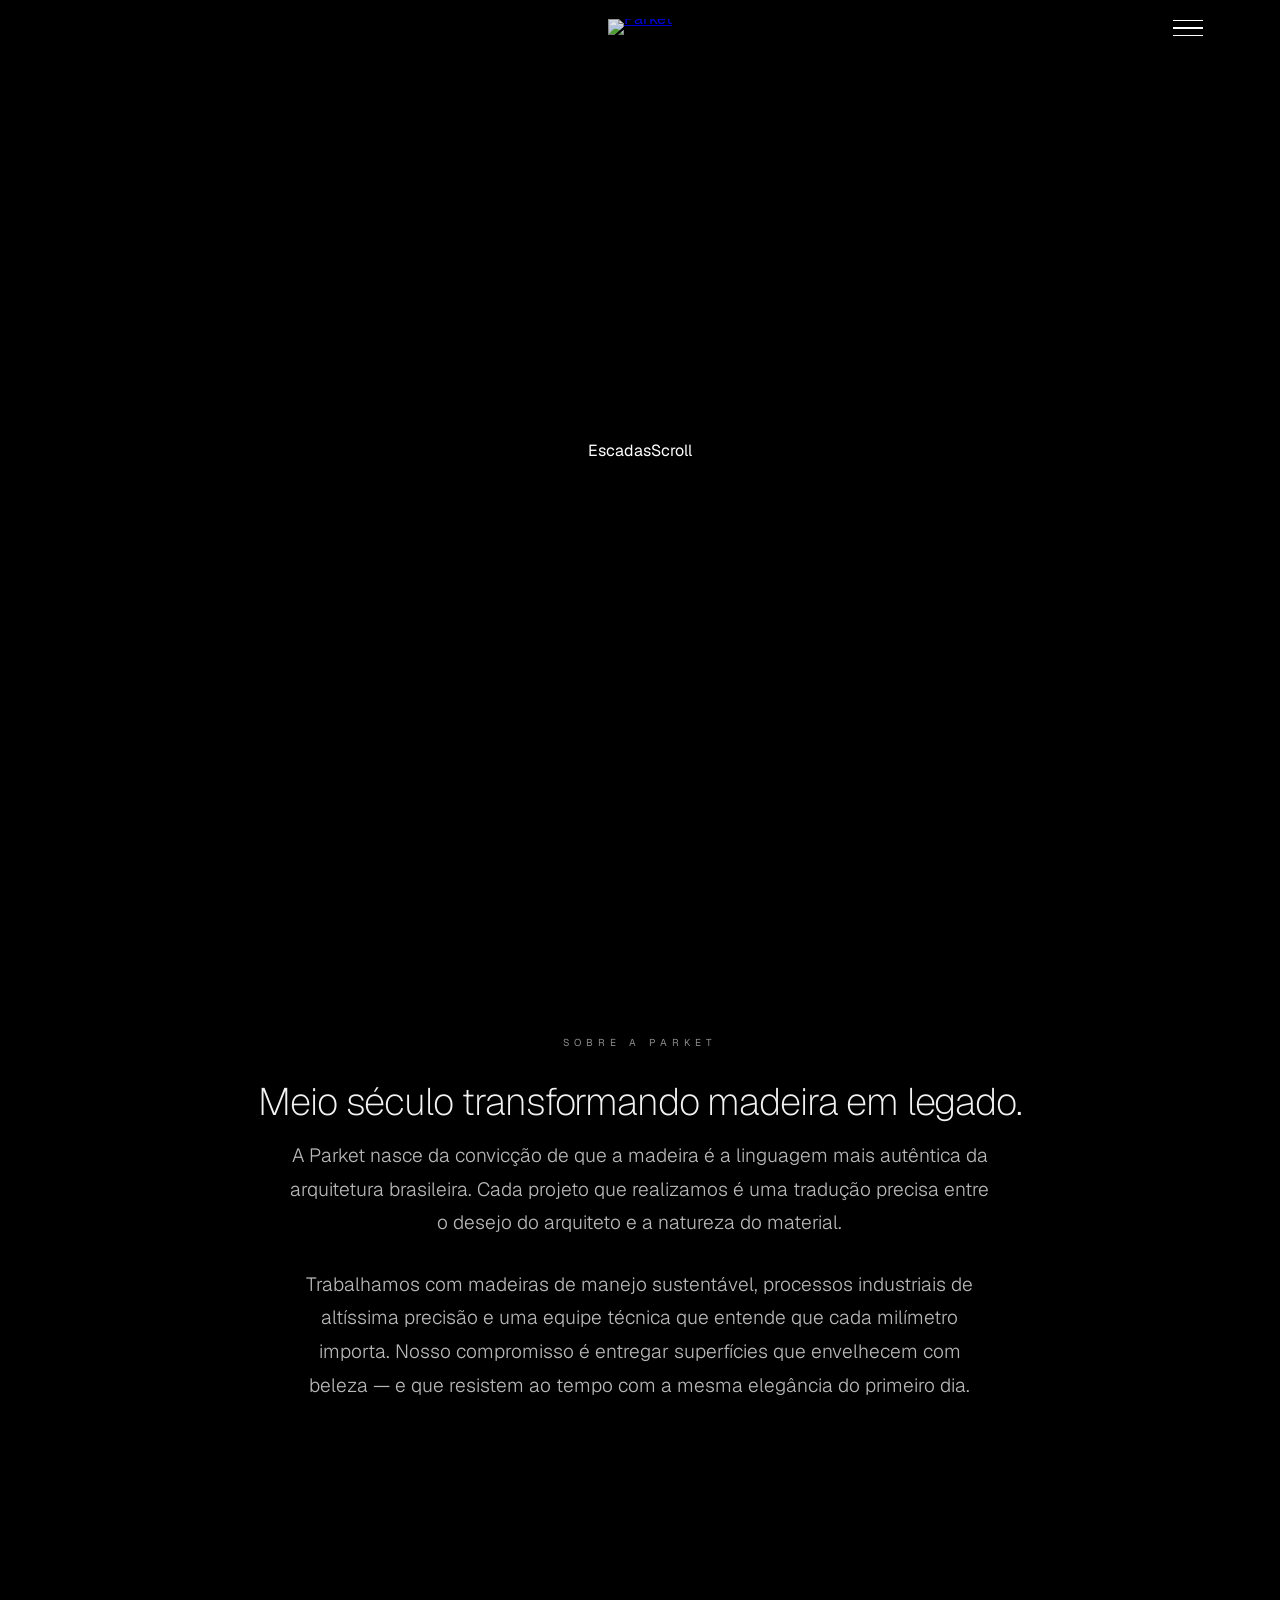
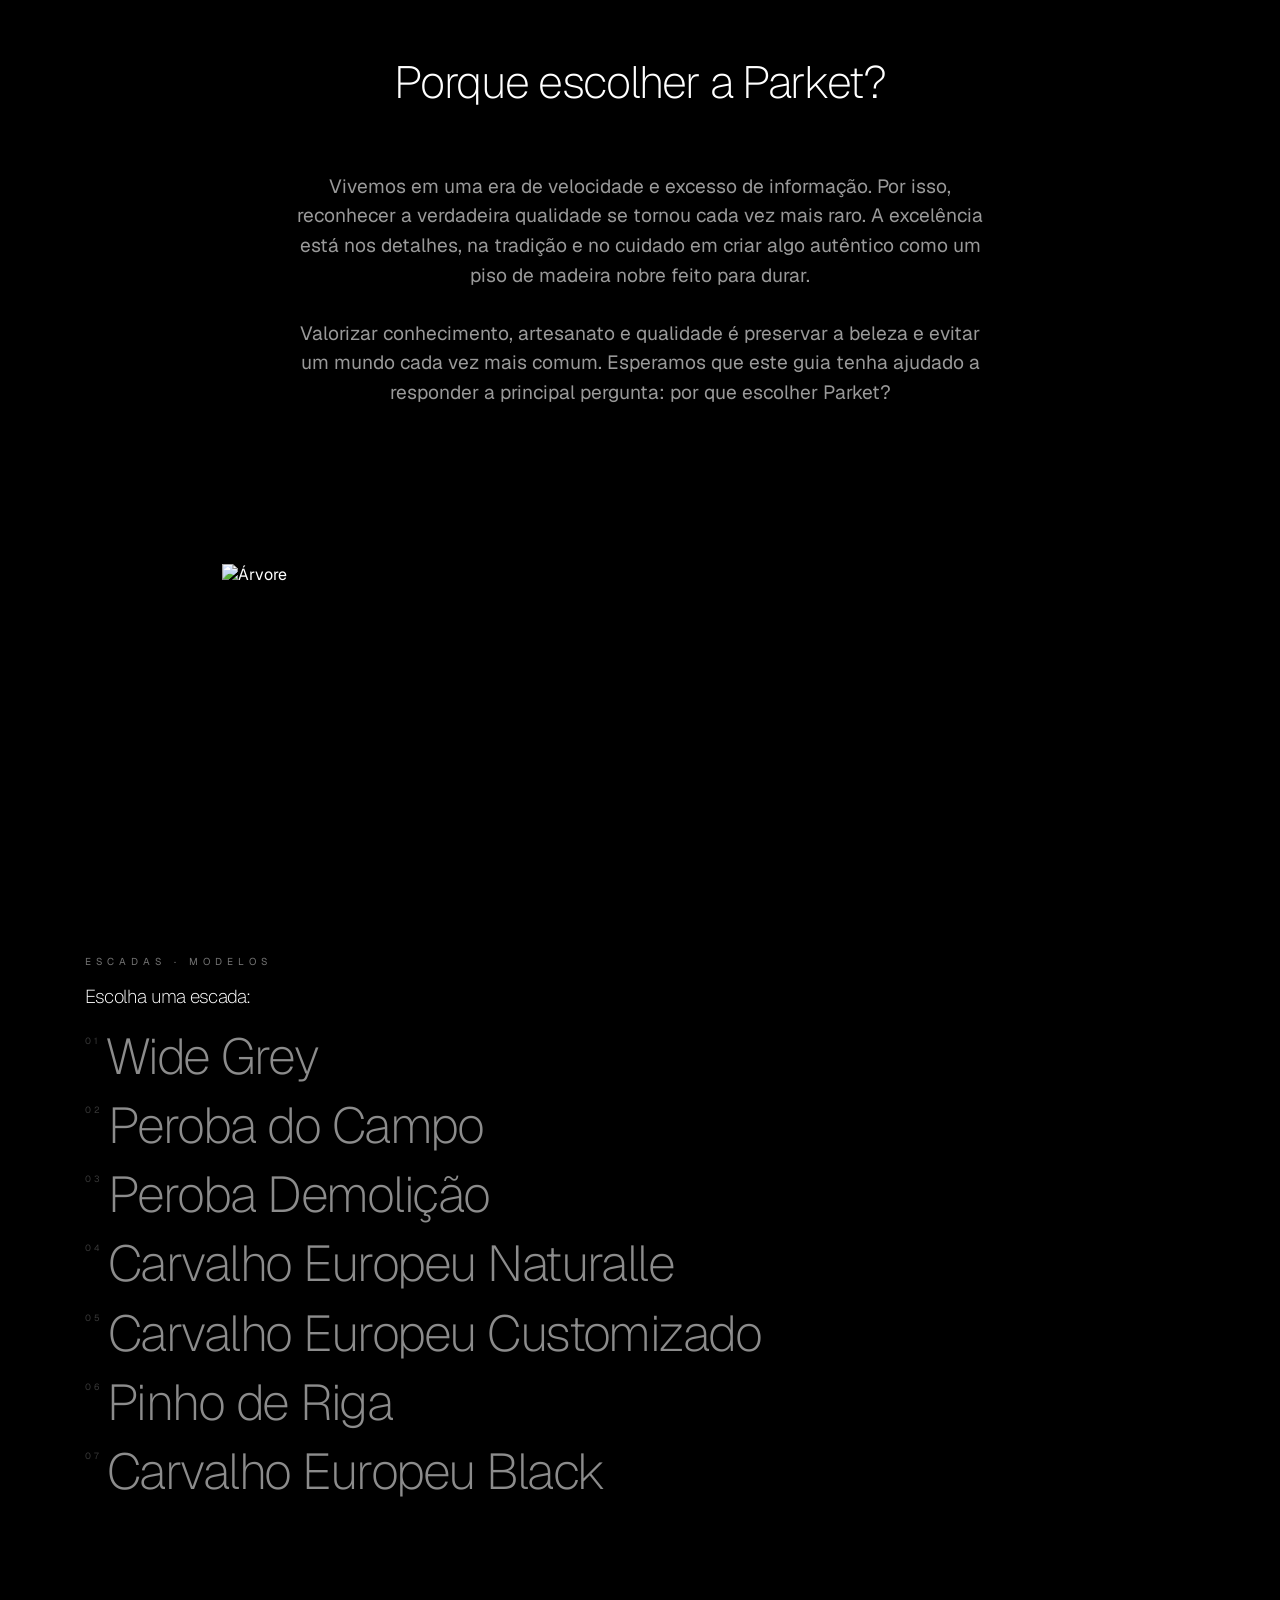
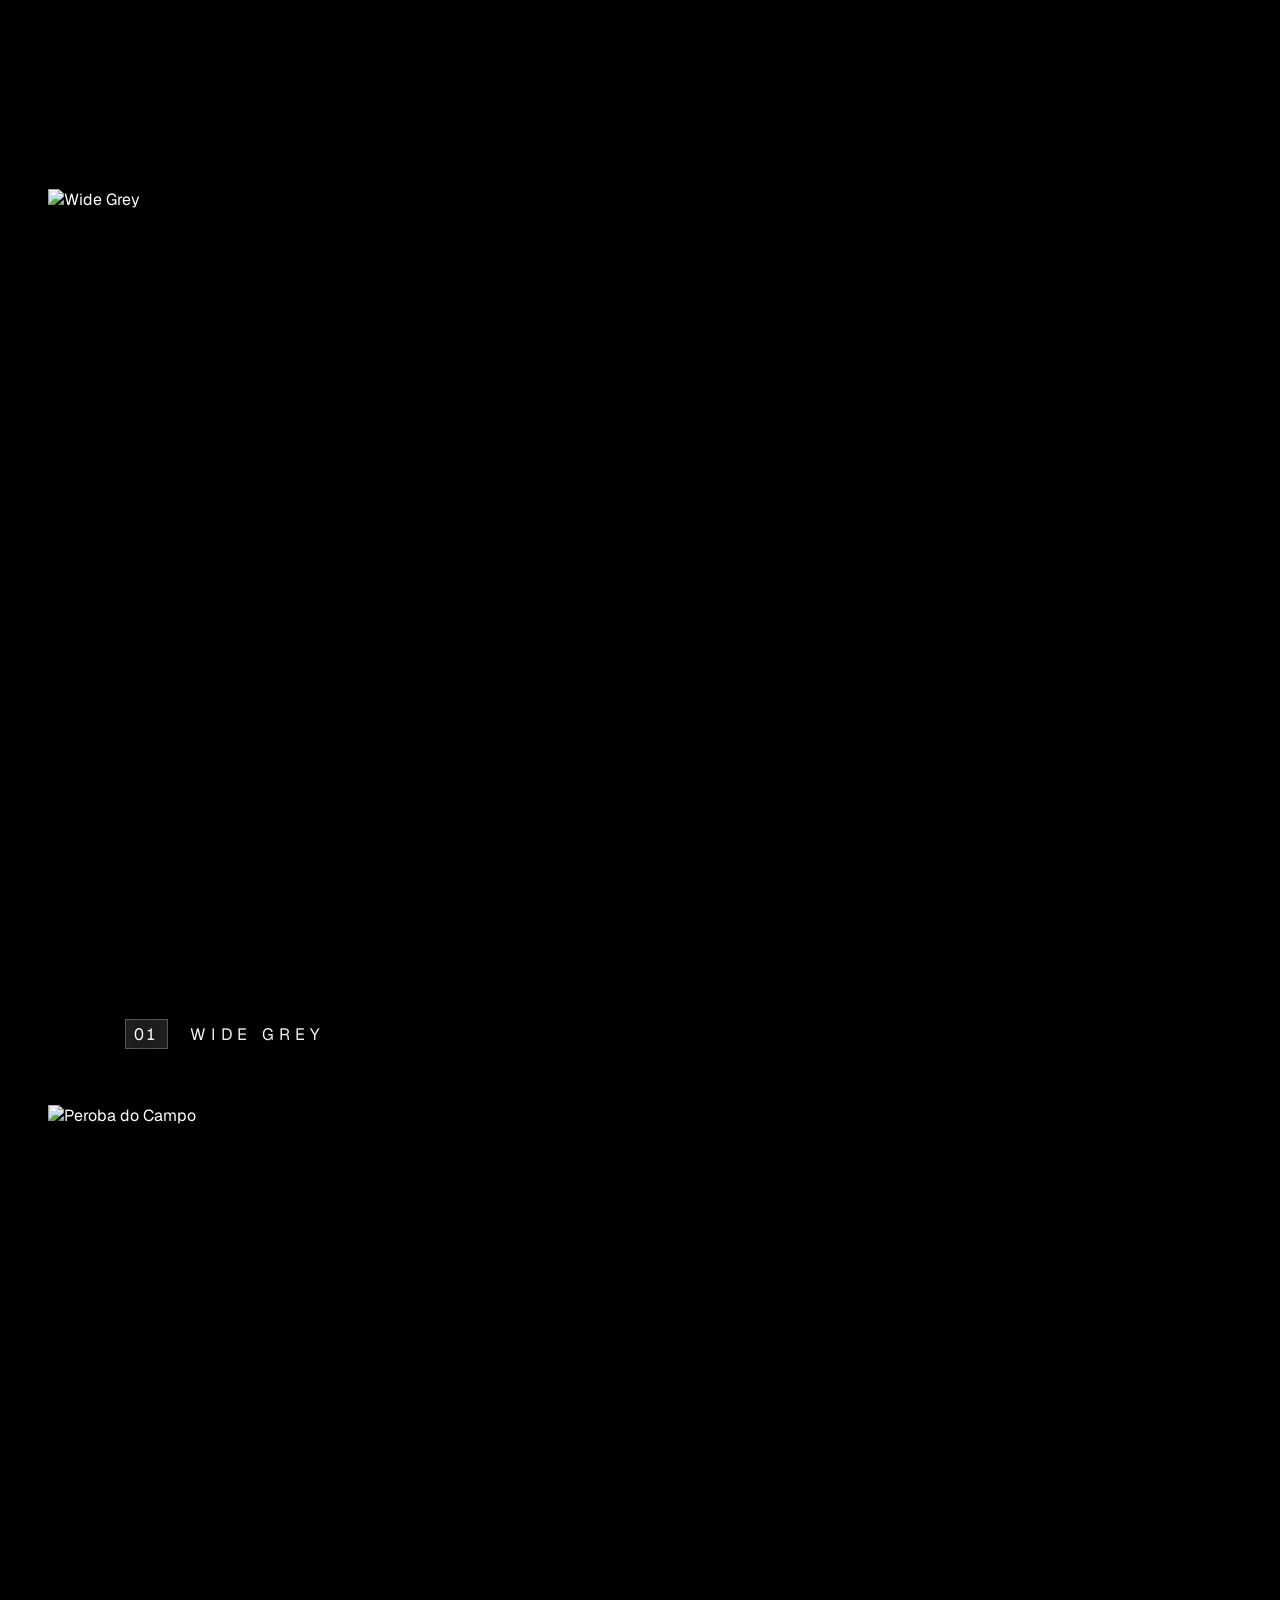
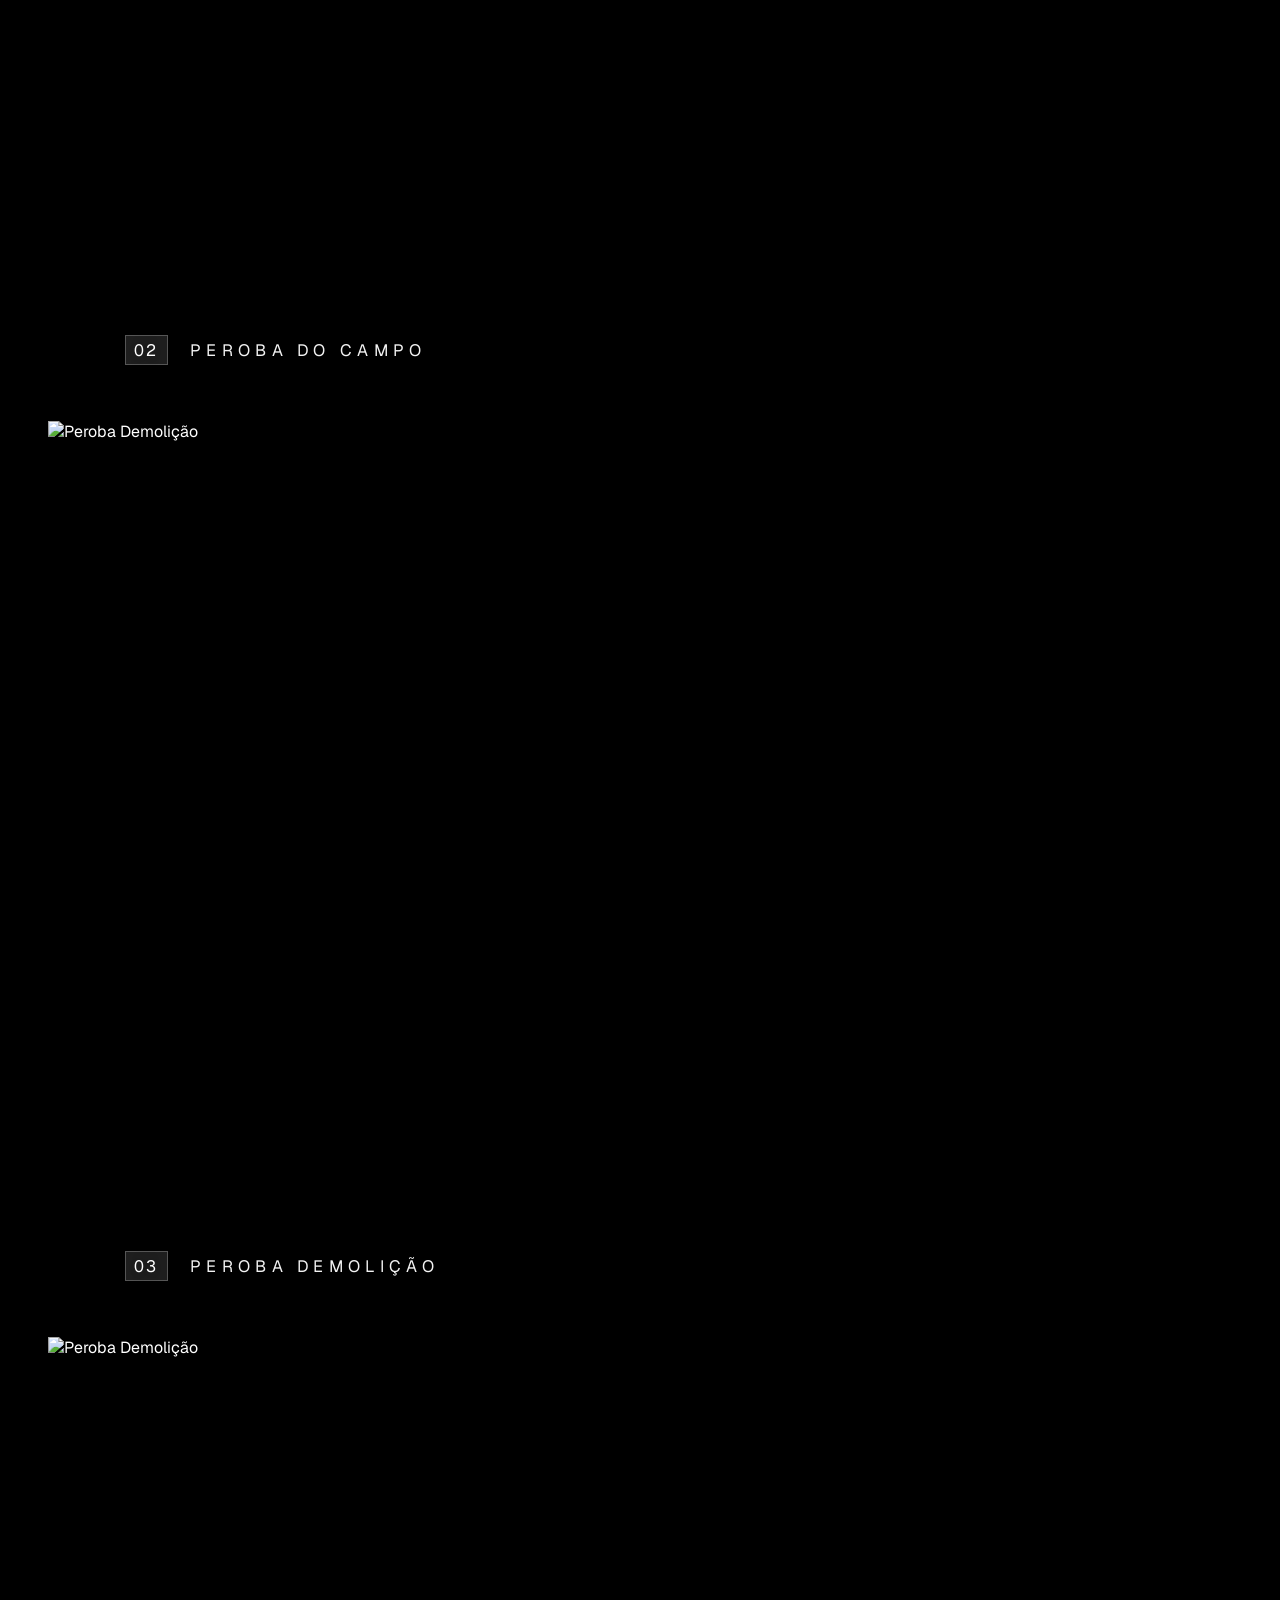
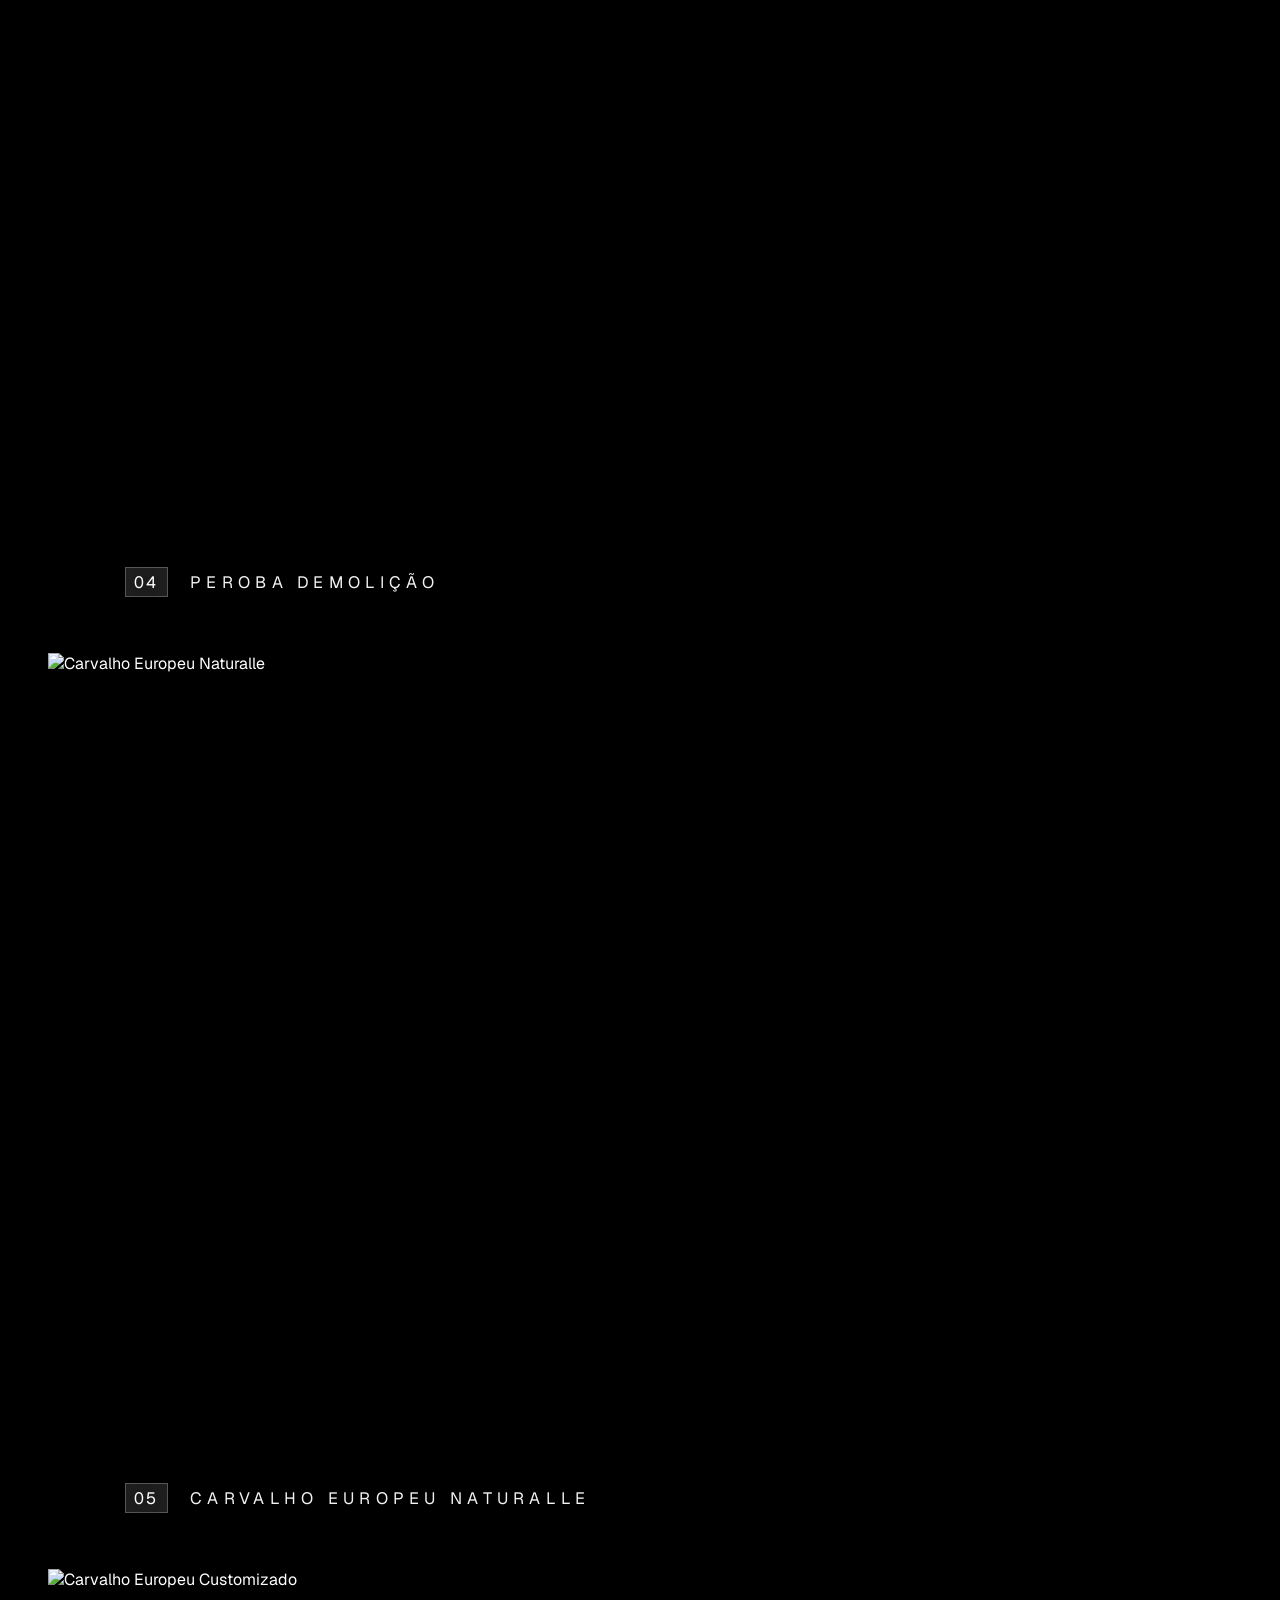
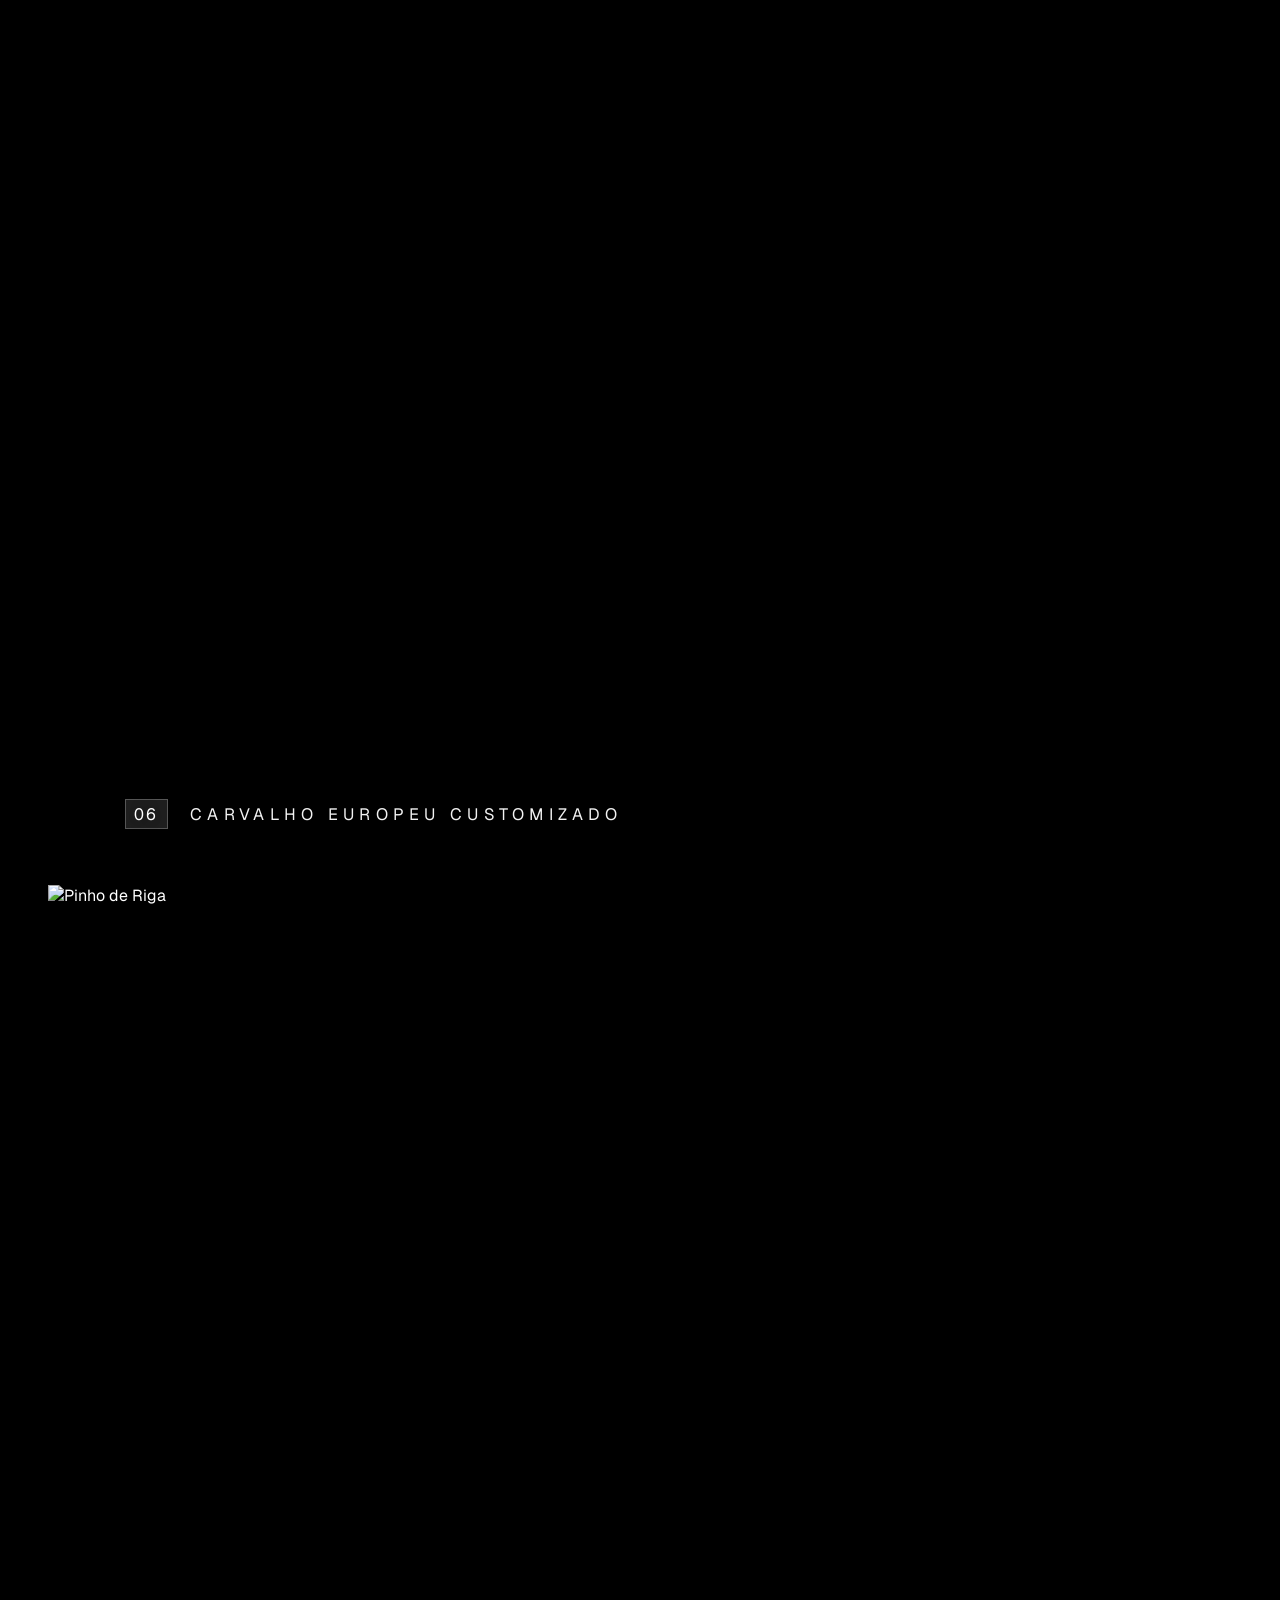
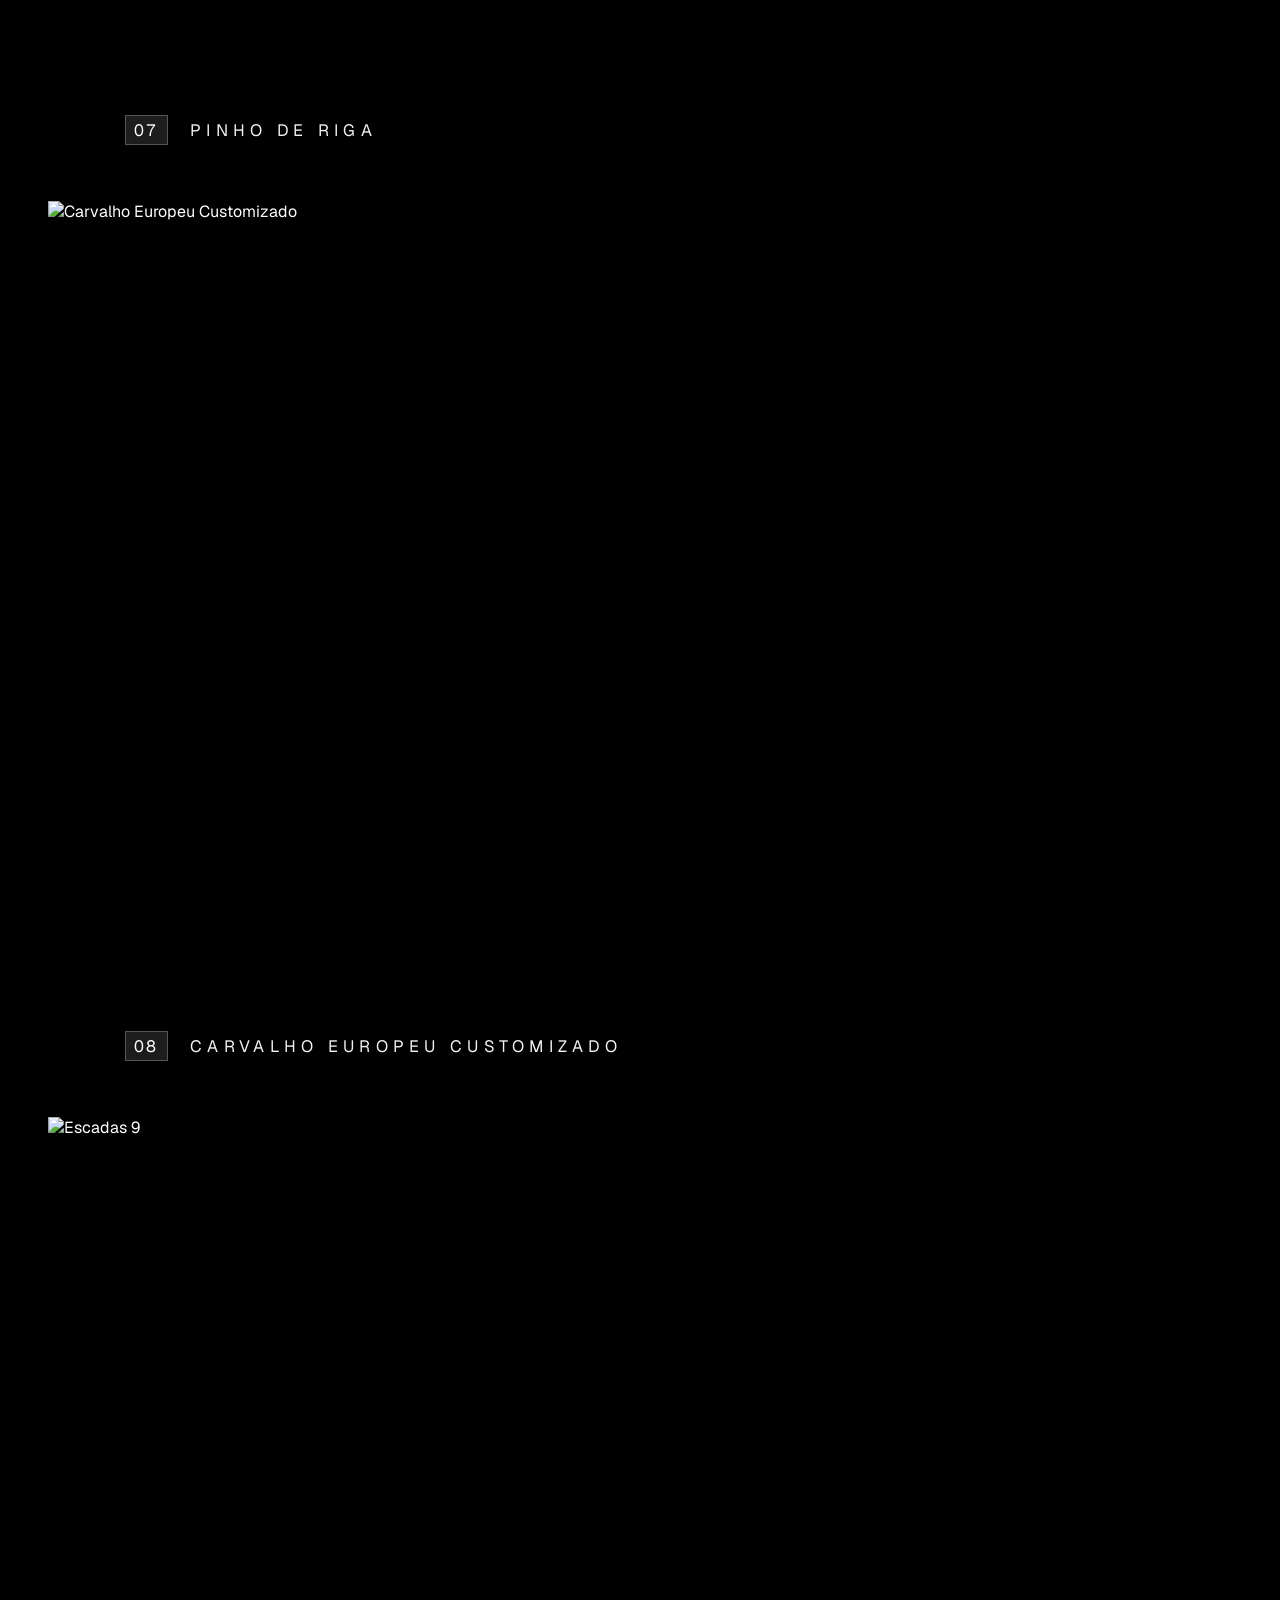
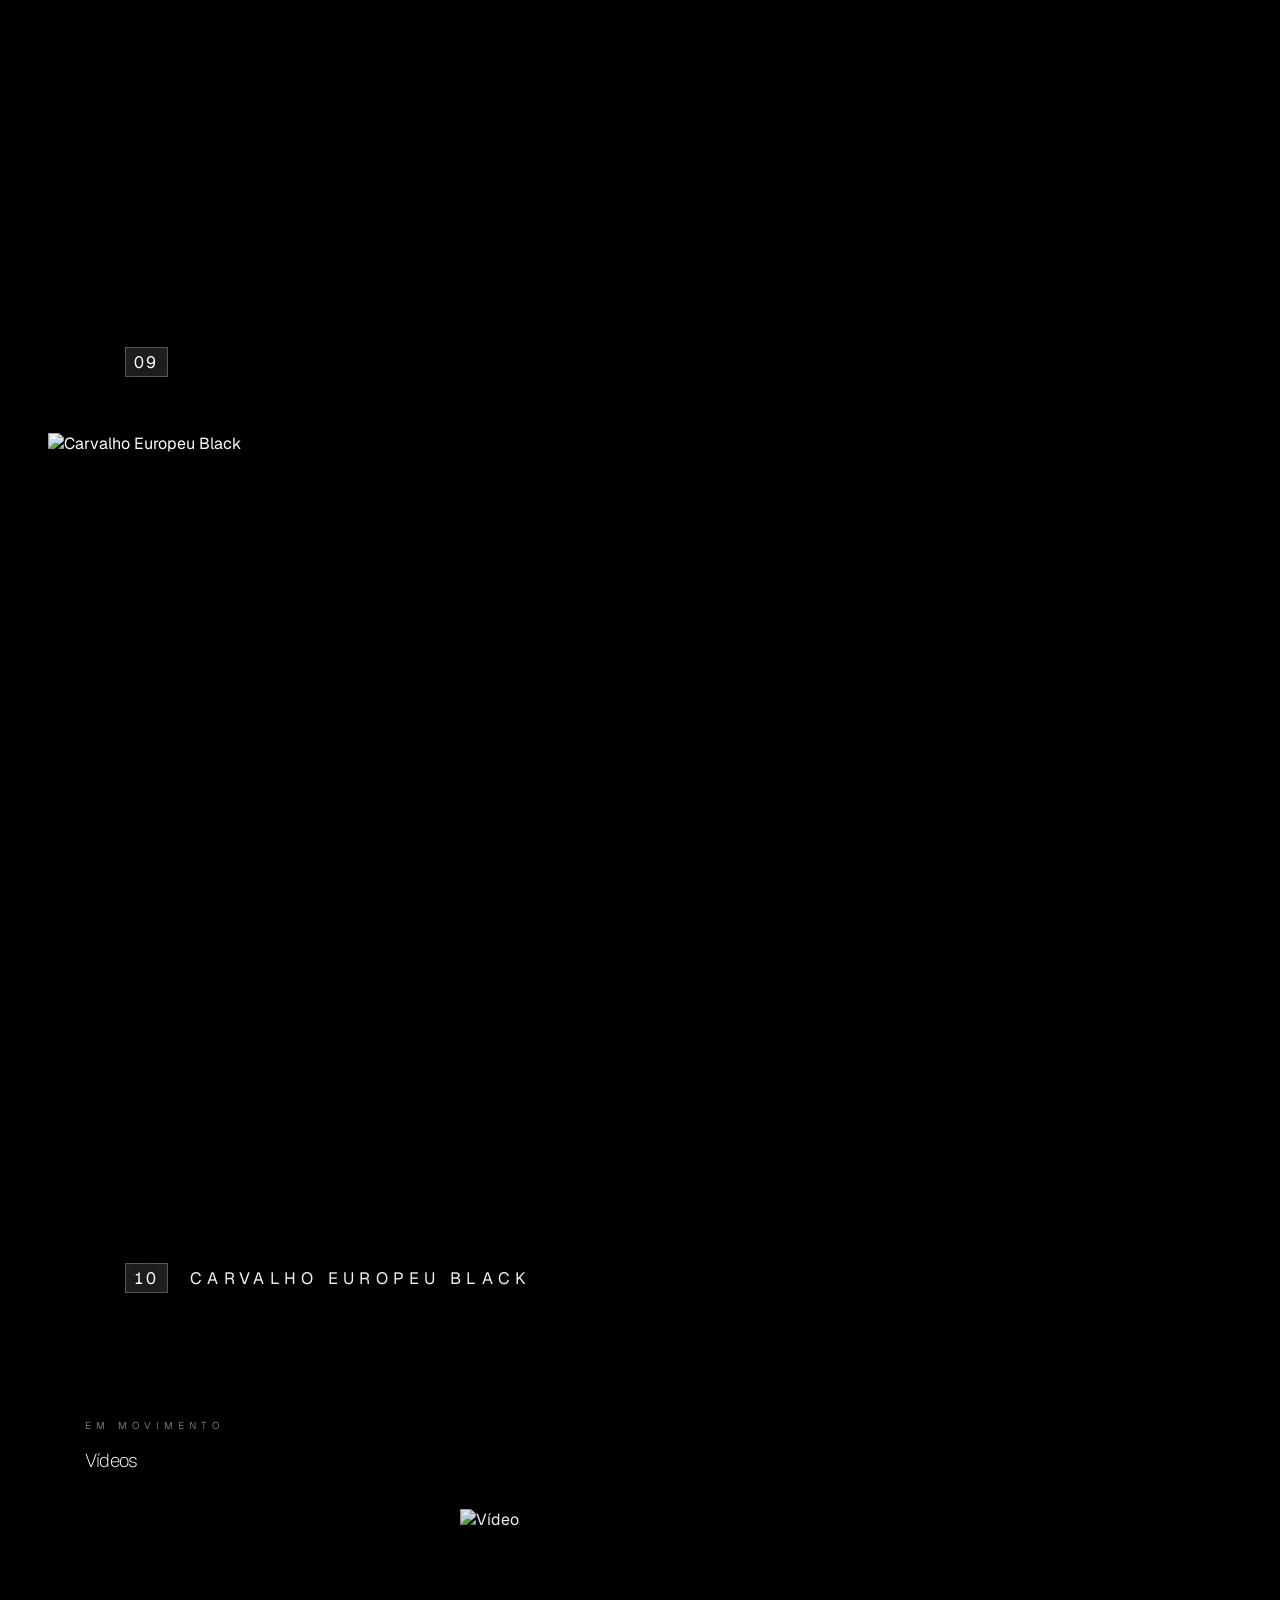
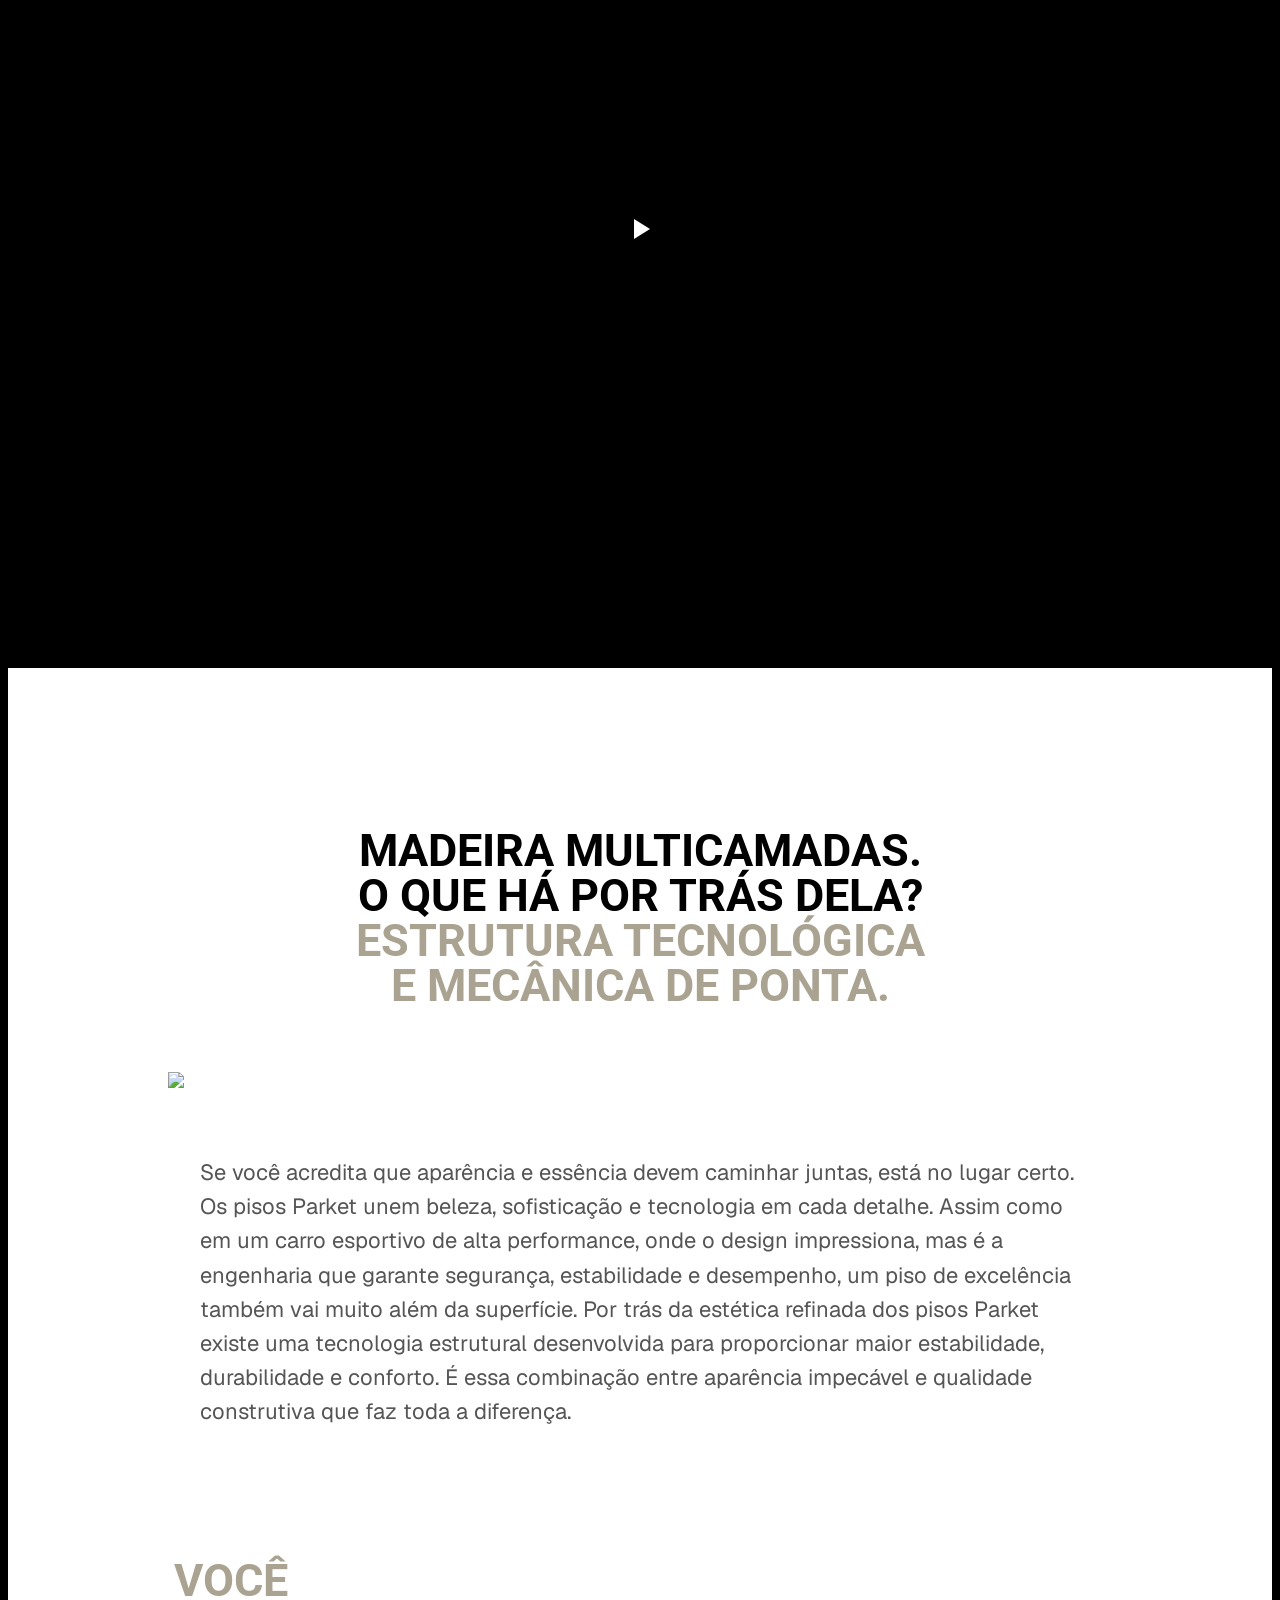
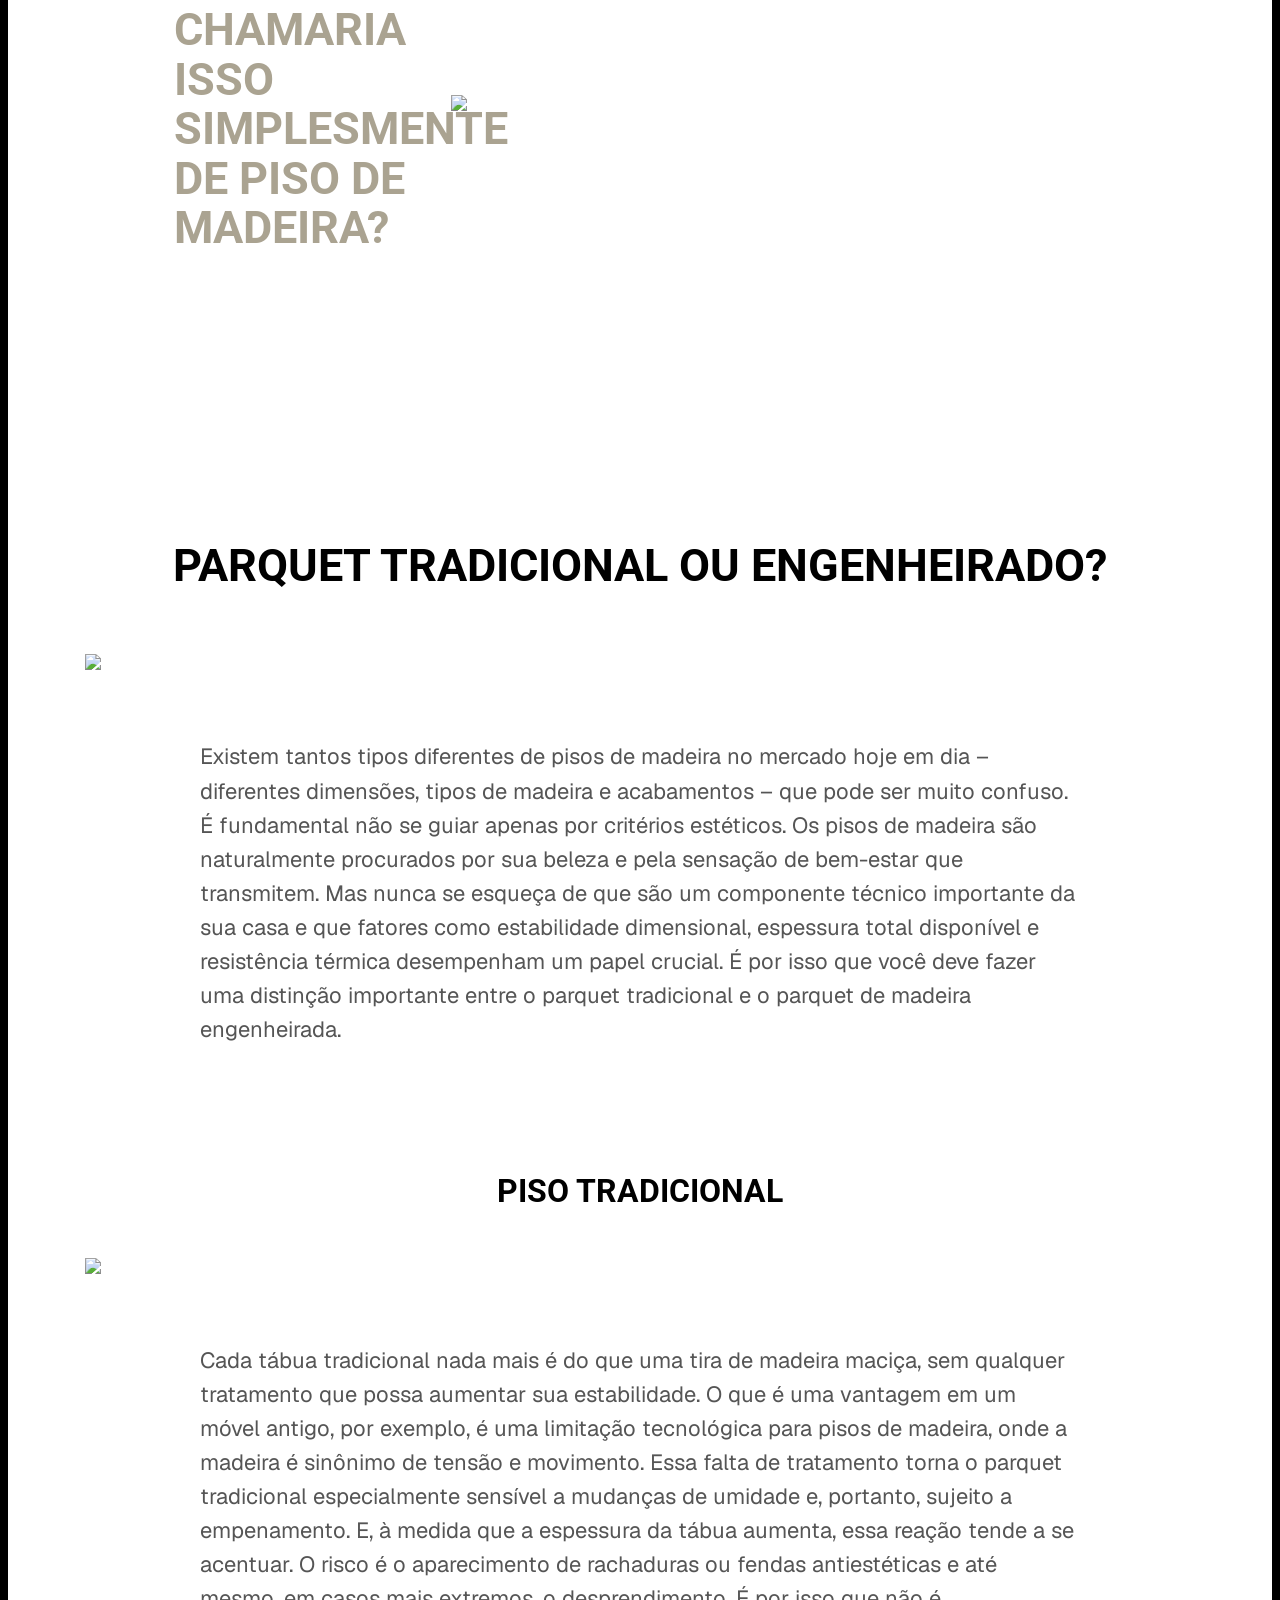
==== commit 0cafa64c: "Troca Inter por Geist e corrige os pesos da fonte variavel A tipografia sai do CDN do Google e passa" ====
--- a/_backup-pre-redesign/index.html
+++ b/_backup-pre-redesign/index.html
@@ -5,15 +5,18 @@
   <meta charset="utf-8">
   <meta content="width=device-width, initial-scale=1.0" name="viewport">
   <title>Parket — Catálogo</title>
+  <link rel="icon" type="image/png" sizes="32x32" href="[data-uri]">
+  <link rel="apple-touch-icon" sizes="180x180" href="https://parket.com.br/apple-touch-icon.png">
   <link rel="preconnect" href="https://fonts.googleapis.com">
   <link rel="preconnect" href="https://fonts.gstatic.com" crossorigin>
   <link rel="preconnect" href="https://parket.com.br">
   <link rel="preconnect" href="https://cdn.tailwindcss.com">
   <link rel="preload" as="image" href="autoload/Hero.webp">
   <script src="https://cdn.tailwindcss.com?plugins=forms,container-queries"></script>
-  <link href="https://fonts.googleapis.com/css2?family=Inter:wght@100;200;300;400;500;600;700;800;900&display=swap" rel="stylesheet">
+  
   <link href="https://fonts.googleapis.com/css2?family=Roboto:wght@300;400;500;700&display=swap" rel="stylesheet">
   <link href="https://fonts.googleapis.com/css2?family=Material+Symbols+Outlined:wght,FILL@100..700,0..1&display=swap" rel="stylesheet">
+  <link rel="stylesheet" href="fonts.css">
   <script src="assets/js/components.js"></script>
   <parket-seo is-main></parket-seo>
   <script>
@@ -23,7 +26,7 @@
         extend: {
           borderRadius: { "DEFAULT": "0", "lg": "0", "xl": "0", "full": "9999px" },
           colors: { "surface": "#131313", "background": "#000000", "primary": "#ffffff" },
-          fontFamily: { "headline": ["Inter"], "body": ["Inter"], "label": ["Inter"] }
+          fontFamily: { "headline": ["Geist", "sans-serif"], "body": ["Geist", "sans-serif"], "label": ["Geist", "sans-serif"] }
         }
       }
     }
--- a/_backup-pre-redesign/fonts.css
+++ b/_backup-pre-redesign/fonts.css
@@ -0,0 +1,35 @@
+/* ═══════════════════════════════════════════════════════════════
+   Geist — variavel, hospedada localmente (SIL Open Font License 1.1)
+
+   Fora do CDN do Google de proposito: a tipografia nao depende de
+   rede de terceiro, nao vaza o IP do visitante e nao paga dois
+   handshakes (googleapis + gstatic) antes do primeiro glifo.
+
+   E UM arquivo por subconjunto, nao um por peso: o .woff2 e uma
+   fonte variavel com eixo wght de 100 a 900. Por isso o
+   `font-weight: 100 900` abaixo — declarar um peso fixo faria o
+   navegador tratar o arquivo como estatico e arredondar 200 para
+   300 e 700 para 600, que e exatamente o bug que isso corrige.
+   Subconjuntos latin e latin-ext.
+
+   Para atualizar: pegar o CSS em fonts.googleapis.com com UA de
+   navegador moderno e rebaixar os .woff2 que ele apontar.
+   ═══════════════════════════════════════════════════════════════ */
+
+@font-face {
+  font-family: 'Geist';
+  font-style: normal;
+  font-weight: 100 900;
+  font-display: swap;
+  src: url('assets/fonts/geist-latin.woff2') format('woff2');
+  unicode-range: U+0000-00FF, U+0131, U+0152-0153, U+02BB-02BC, U+02C6, U+02DA, U+02DC, U+0304, U+0308, U+0329, U+2000-206F, U+20AC, U+2122, U+2191, U+2193, U+2212, U+2215, U+FEFF, U+FFFD;
+}
+
+@font-face {
+  font-family: 'Geist';
+  font-style: normal;
+  font-weight: 100 900;
+  font-display: swap;
+  src: url('assets/fonts/geist-latin-ext.woff2') format('woff2');
+  unicode-range: U+0100-02BA, U+02BD-02C5, U+02C7-02CC, U+02CE-02D7, U+02DD-02FF, U+0304, U+0308, U+0329, U+1D00-1DBF, U+1E00-1E9F, U+1EF2-1EFF, U+2020, U+20A0-20AB, U+20AD-20C0, U+2113, U+2C60-2C7F, U+A720-A7FF;
+}
--- a/_backup-pre-redesign/catalogo.css
+++ b/_backup-pre-redesign/catalogo.css
@@ -5,7 +5,7 @@
     body {
       background-color: #000;
       color: #fff;
-      font-family: 'Inter', sans-serif;
+      font-family: 'Geist', sans-serif;
       overflow-x: hidden;
     }
 
@@ -363,7 +363,7 @@
       grid-row: 1;
       align-self: center;
       justify-self: start;
-      font-family: 'Inter', sans-serif;
+      font-family: 'Geist', sans-serif;
       font-weight: 700;
       font-size: clamp(1.4rem, 2.4vw, 2.1rem);
       letter-spacing: -0.005em;
@@ -1390,7 +1390,7 @@
       text-align: center;
     }
     .porque-title {
-      font-family: 'Inter', sans-serif;
+      font-family: 'Geist', sans-serif;
       font-size: 45px;
       font-weight: 200;
       letter-spacing: -0.03em;
@@ -1464,7 +1464,7 @@
     .multicamadas-text {
       max-width: 880px;
       margin: 4rem auto 0;
-      font-family: 'Inter', sans-serif;
+      font-family: 'Geist', sans-serif;
       font-size: 22px;
       line-height: 1.55;
       color: #555555;
